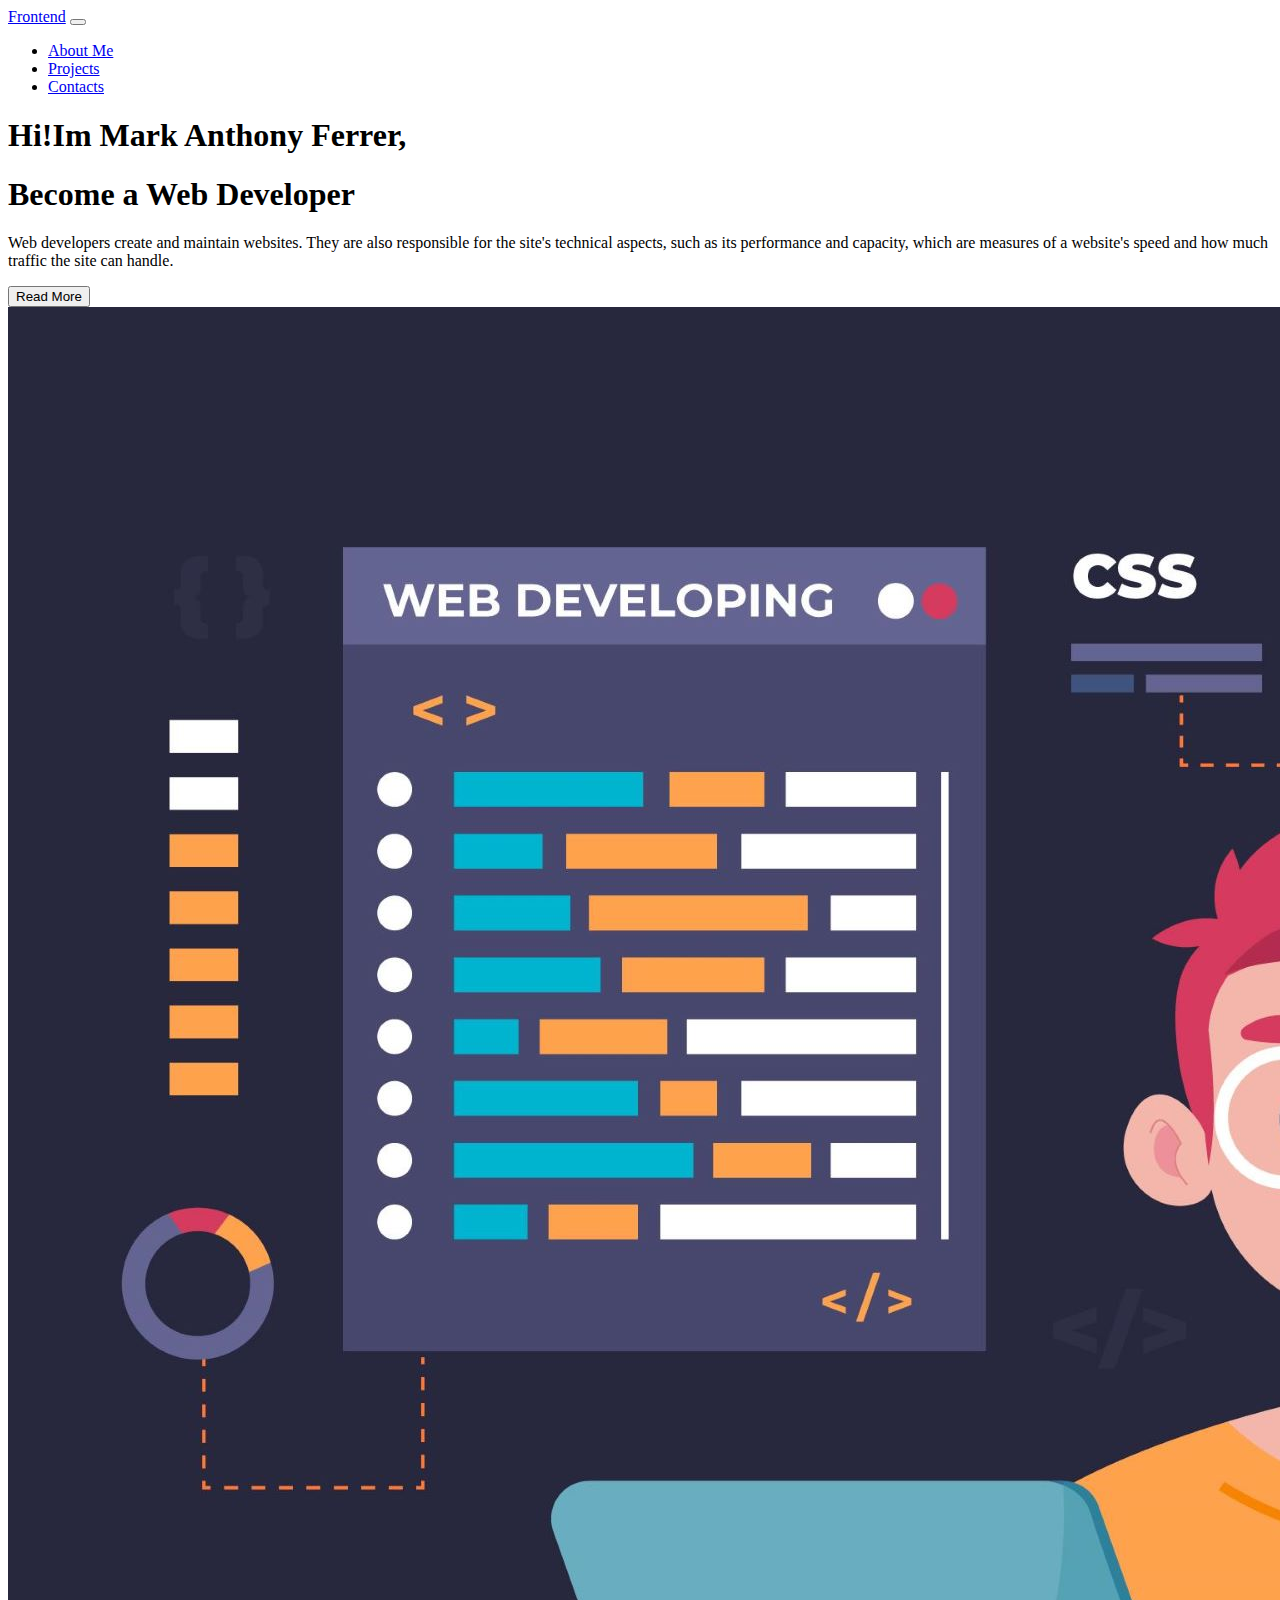
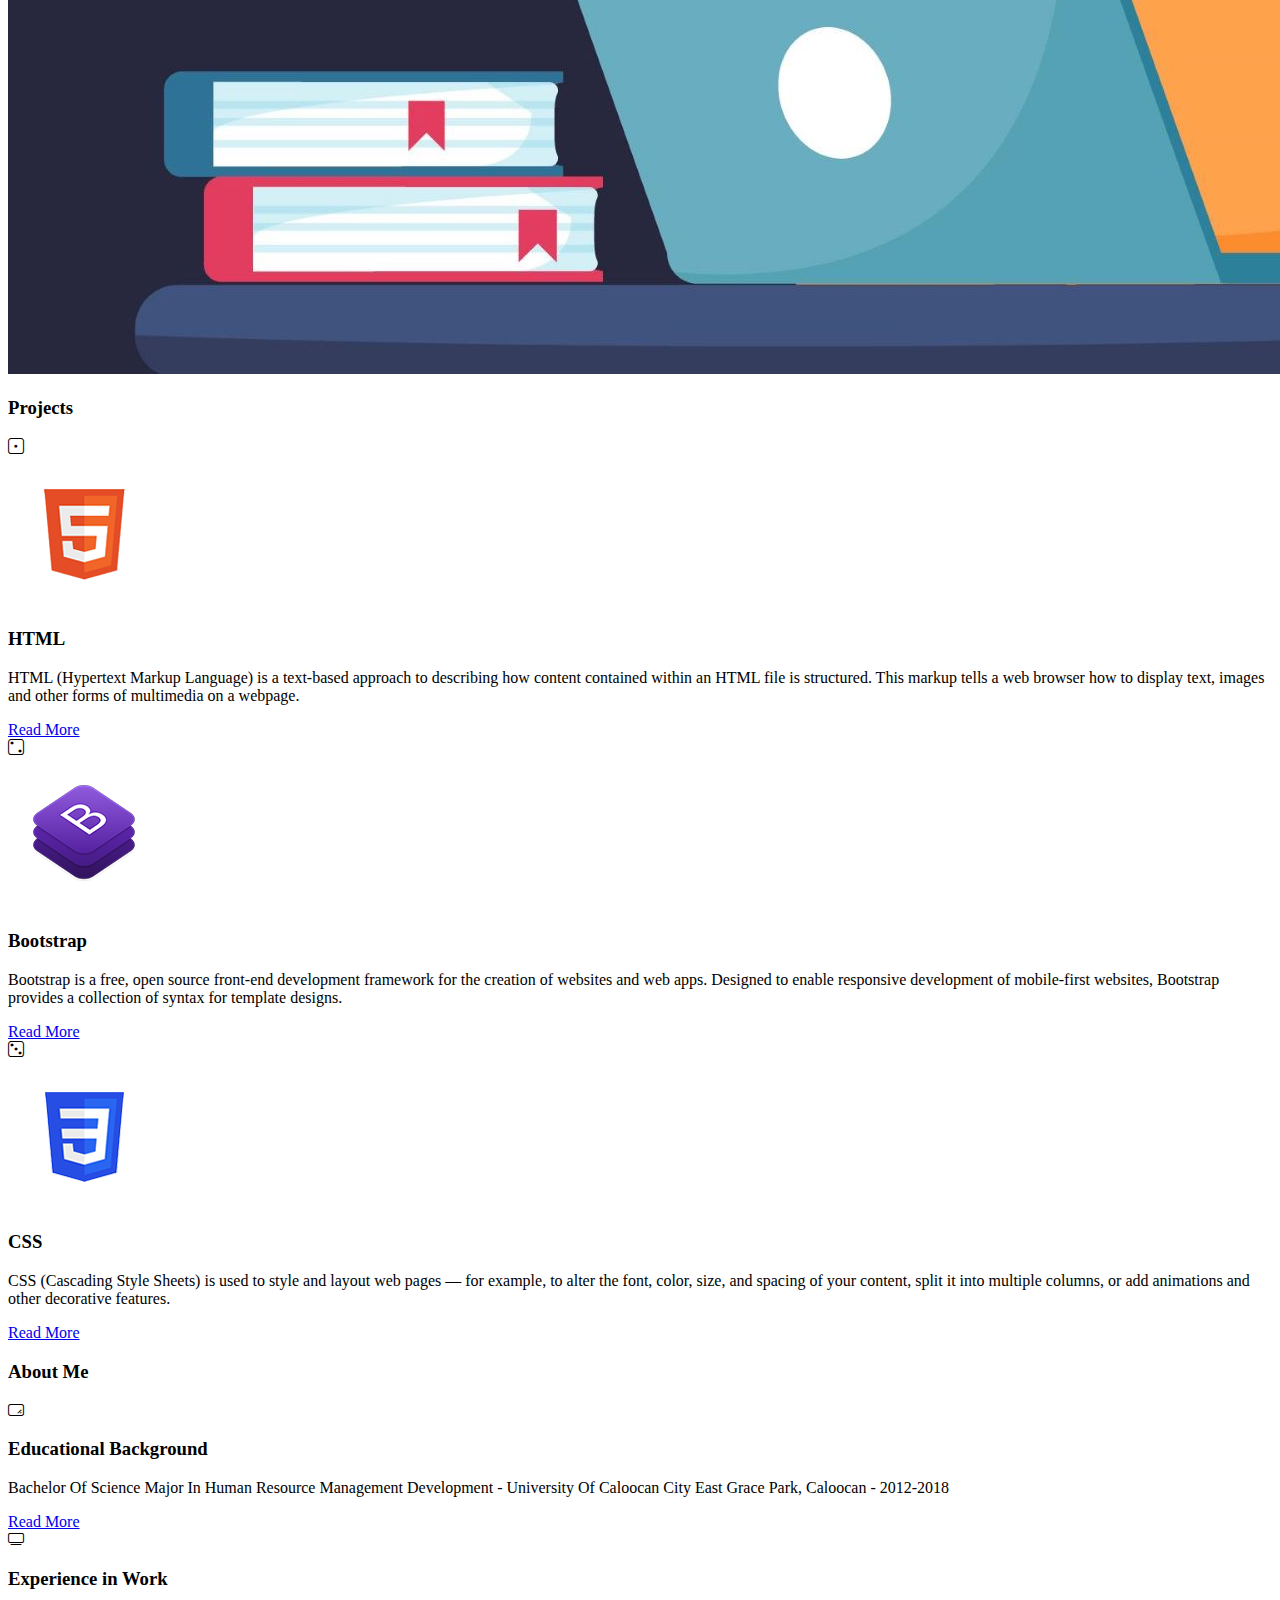
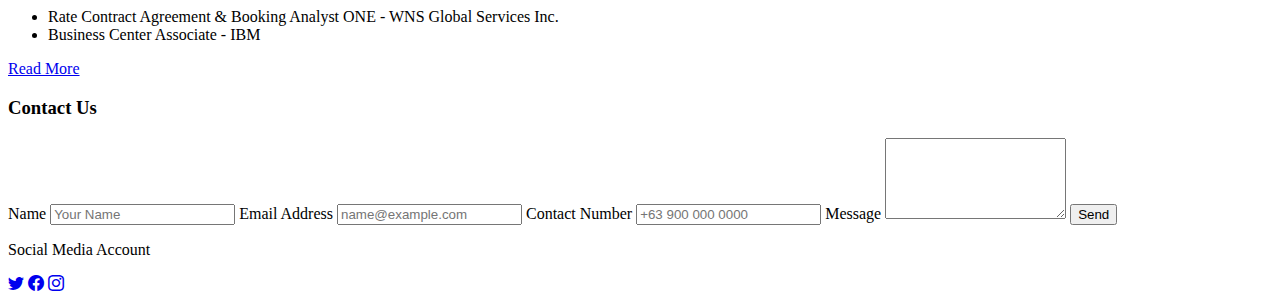
==== index.html @ 1f48d1dd "Add capstone1 folder" ====
<!DOCTYPE html>
<html>
<head>
	<meta charset="utf-8">
	<meta name="viewport" content="width=device-width, initial-scale=1">

	<link rel="stylesheet" href="https://cdn.jsdelivr.net/npm/bootstrap@4.6.2/dist/css/bootstrap.min.css" integrity="sha384-xOolHFLEh07PJGoPkLv1IbcEPTNtaed2xpHsD9ESMhqIYd0nLMwNLD69Npy4HI+N" crossorigin="anonymous">

	<link rel="stylesheet" href="https://cdn.jsdelivr.net/npm/bootstrap-icons@1.3.0/font/bootstrap-icons.css">


	<link rel="stylesheet" type="text/css" href="./portfolio.css">



	<title>Frontend</title>

</head>
<body>

	<!--Start of NAVBAR -->

	 <nav class="navbar navbar-expand-lg bg-dark navbar-dark py-1">
		<div class="container-fluid">

			<a href="#" class="navbar-brand">Frontend</a>
			
			<button class="navbar-toggler" 
			type="button" 
			data-toggle="collapse" 
			data-target="#navmenu" aria-controls="navmenu" aria-expanded="false" aria-label="Toggle navigation">
				
				<span class="navbar-toggler-icon"></span>
			</button>	

			<div class="collapse navbar-collapse" id="navmenu">
				<ul class="navbar-nav ml-auto">
					<li class="nav-item active">
						<a href="#aboutme" class="nav-link">About Me</a>
					</li>
					<li class="nav-item">
						<a href="#projects" class="nav-link">Projects</a>
					</li>
					<li class="nav-item">
						<a href="#contacts" class="nav-link">Contacts</a>
					</li>
				</ul>
			</div>
		</div>

	</nav>
	<!-- End of NAVBAR -->


	<!-- Start of First Background -->

	<div class="bg-dark text-light pt-3 text-center border border-light">
		<div class="container">
			<div class="d-md-flex align-item-center">
				<div>
					<h1><span class="text-warning">Hi!</span>Im Mark Anthony Ferrer,</h1>
					<h1 class="mr-5">Become a <span class="text-warning">Web Developer</span></h1>	
					<p class="justify-content-center">Web developers create and maintain websites. They are also responsible for the site's technical aspects, such as its performance and capacity, which are measures of a website's speed and how much traffic the site can handle.</p>
					<button class="btn btn-primary btn-lg mb-5">Read More</button>	
				</div>
				<img src="./img/img.jpg" class="img-fluid w-50 d-none d-md-block">
			</div>
		</div>
	</div>
		<!-- End of First Background -->

		<!-- Start BLUE BAR -->
	<section class="bg-info text-light p-2">
			<div class="container">
			 <div class="d-md-flex justify-content-center">
			 <h3 class="mb-3 mb-md-0 text-light" id="projects">Projects</h3>
			 	
			 </div>
			</div>
	</section>
		<!-- End BLUE BAR -->


		




		<!-- 1st -->
		<!-- Start of the card -->

		<div class="p-5 bg-dark border border-light">
			<div class="container">
				<div class="row text-center">
					<div class="col-md">
						<div class="card bg-dark text-light rounded border border-light">
							<div class="card-body text-center">
								<div class="h1 mb-3">
								<div><i class="bi bi-dice-1"></i></div>	
								<img src="./img/logo-html5.png" class=""img-fluid>
								</div>
								<h3 class="card-tittle mb-3">HTML</h3>
								<p>HTML (Hypertext Markup Language) is a text-based approach to describing how content contained within an HTML file is structured. This markup tells a web browser how to display text, images and other forms of multimedia on a webpage.
								</p>
								<a href="#" class="btn btn-primary">Read More</a>
							</div>
						</div>
					</div>
					<div class="col-md">
						<div class="card bg-dark text-light rounded border border-light">
							<div class="card-body text-center">
								<div class="h1 mb-3">
								<div><i class="bi bi-dice-2"></i></div>	
								<img src="./img/logo-bootstrap.png" class=""img-fluid>
								</div>
								<h3 class="card-tittle mb-3">Bootstrap</h3>
								<p>Bootstrap is a free, open source front-end development framework for the creation of websites and web apps. Designed to enable responsive development of mobile-first websites, Bootstrap provides a collection of syntax for template designs.
								</p>
								<a href="#" class="btn btn-primary">Read More</a>
							</div>
						</div>
					</div>
					<div class="col-md">
						<div class="card bg-dark text-light border border-light">
							<div class="card-body text-center">
								<div class="h1 mb-3">	
								<i class="bi bi-dice-3"></i></i>
								</div>
								<img src="./img/logo-css3.png" class=""img-fluid>
								<h3 class="card-tittle mb-3">CSS</h3>
								<p>CSS (Cascading Style Sheets) is used to style and layout web pages — for example, to alter the font, color, size, and spacing of your content, split it into multiple columns, or add animations and other decorative features.
								</p>
								<a href="#" class="btn btn-primary">Read More</a>
							</div>
						</div>
					</div>
				</div>
			</div>
		</div>

		<!-- End of the Card -->



		<!-- Start BLUE BAR -->
	<section class="bg-info text-light">
			<div class="container">
			 <div class="d-md-flex justify-content-center">
			 	<h3 class="p-2" id="aboutme">About Me</h3></a>
			 	
			 </div>
			</div>
	</section>
		<!-- End BLUE BAR -->



				<!-- 2nd -->
		<!-- Start of the card -->

		<div class="p-5 bg-dark border border-light">
			<div class="container">
				<div class="row text-center">
					<div class="col-md">
						<div class="card bg-dark text-light rounded border border-light">
							<div class="card-body text-center">
								<div class="h1 mb-3">
								<div><i class="bi bi-textarea-resize"></i></div>
								</div>
								<h3 class="card-tittle mb-3">Educational Background</h3>
								<p>Bachelor Of Science Major
									In Human Resource
									Management Development -
									University Of Caloocan City
									East Grace Park, Caloocan -
									2012-2018
								</p>
								<a href="#" class="btn btn-primary">Read More</a>
							</div>
						</div>
					</div>
					<div class="col-md">
						<div class="card bg-dark text-light rounded border border-light">
							<div class="card-body text-center">
								<div class="h1 mb-3">
								<div><i class="bi bi-tv"></i></div>
								</div>
								<h3 class="card-tittle mb-3">Experience in Work</h3>
								<ul class="">
								  <li>Rate Contract Agreement & Booking Analyst
								ONE - WNS Global Services Inc.</li>

								  <li>Business Center Associate -
												IBM</li>
								</ul>
								<a href="#" class="btn btn-primary">Read More</a>
							</div>
						</div>
					</div>
				</div>
			</div>
		</div>

		<!-- End of the Card -->	


			<!-- Start BLUE BAR -->
	<section class="bg-info text-light">
			<div class="container">
			 <div class="d-md-flex justify-content-center">
			 	<h3 class="pt-2" id="contacts">Contact Us</h3>
			 </div>
			</div>
	</section>
		<!-- End BLUE BAR -->

		<!-- Contact Me Start -->
					<div class="bg-dark">
                        <div class="container-fluid col-lg-4 col-md-8 col-sm-12 p-5 text-light text-center rounded border border-light">
                            <form action="" class="d-flex flex-column" >
                                <label for="name">Name</label>
                                <input type="text" name="name" id="name" placeholder="Your Name" class="form-control mb-4" required autocomplete="">

                                <label for="email">Email Address</label>
                                <input type="email" name="email" id="email" placeholder="name@example.com" class="form-control mb-4" required autocomplete="">

                                <label for="contact-number">Contact Number</label>
                                <input type="text" name="contact-number" id="contact-number" placeholder="+63 900 000 0000" class="form-control mb-4" required autocomplete="">

                                <label for="message">Message</label>
                                <textarea class="form-control mb-4" name="message" id="message" rows="5"></textarea>

                                <button class="btn btn-primary font-weight-bold" type="submit" data-toggle="modal" data-target="#exampleModal" >Send</button>
                            </form>
                        </div>
                      </div> 
                        <!-- Contact Me End -->


		

	<!-- Start Footer -->
	<section class="row bg-dark text-light p-5 mark-5">
		<div class="col-md border border-light">
			<div class="text-center">
					<p class="mb-1">Social Media Account</p>

		 		<div class="text-center d-flex d-md-flex justify-content-center">
				 <a href="https://twitter.com/home?lang=en" target="_blank"><i class="bi bi-twitter text-center"></i></a>

				 <a href="https://www.facebook.com/Mekotobi" target="_blank"><i class="bi bi-facebook ml-5 p-2"></i></a>

				 <a href="https://www.instagram.com/markanthony.10/" target="_blank"><i class="bi bi-instagram ml-5"></i></a>

				</div>
			</div>
		</div>
	</section>	


			




	<script src="https://cdn.jsdelivr.net/npm/jquery@3.5.1/dist/jquery.slim.min.js" integrity="sha384-DfXdz2htPH0lsSSs5nCTpuj/zy4C+OGpamoFVy38MVBnE+IbbVYUew+OrCXaRkfj" crossorigin="anonymous"></script>
	<script src="https://cdn.jsdelivr.net/npm/bootstrap@4.6.2/dist/js/bootstrap.bundle.min.js" integrity="sha384-Fy6S3B9q64WdZWQUiU+q4/2Lc9npb8tCaSX9FK7E8HnRr0Jz8D6OP9dO5Vg3Q9ct" crossorigin="anonymous"></script>

</body>
</html>
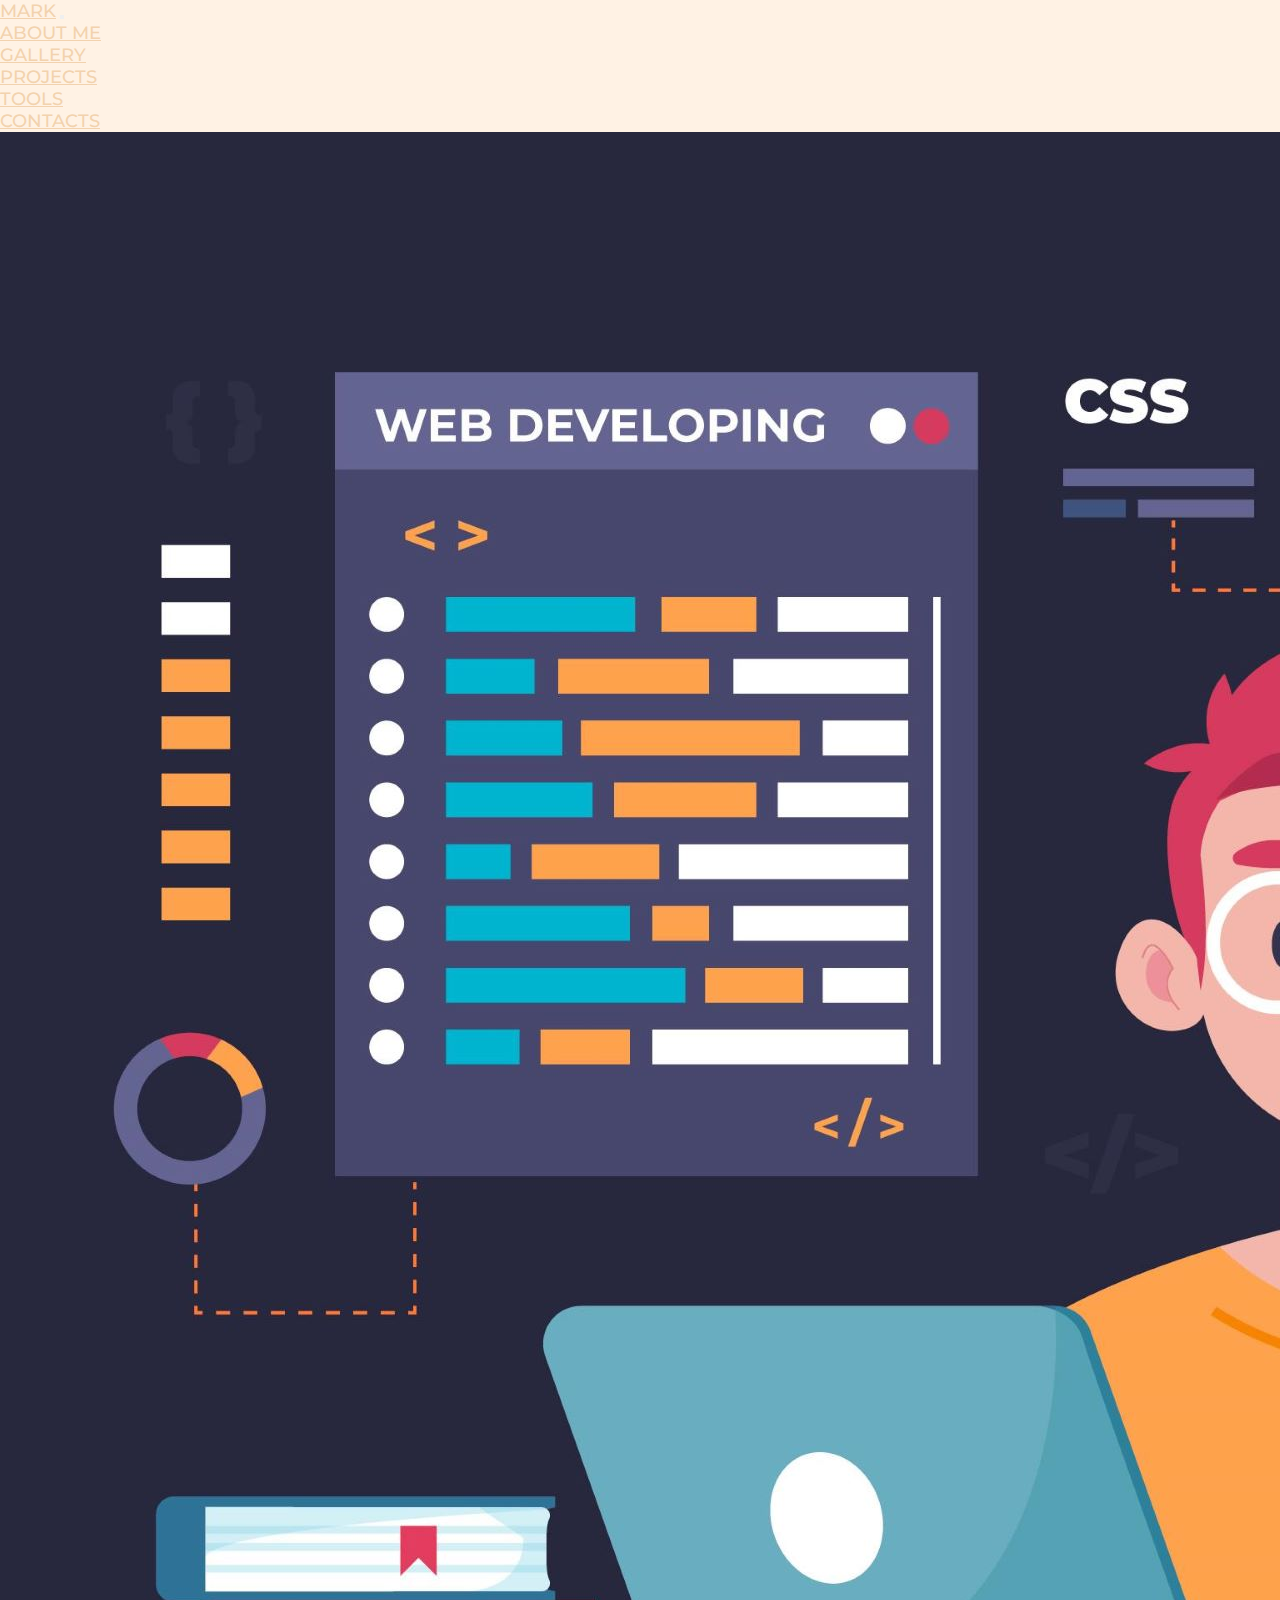
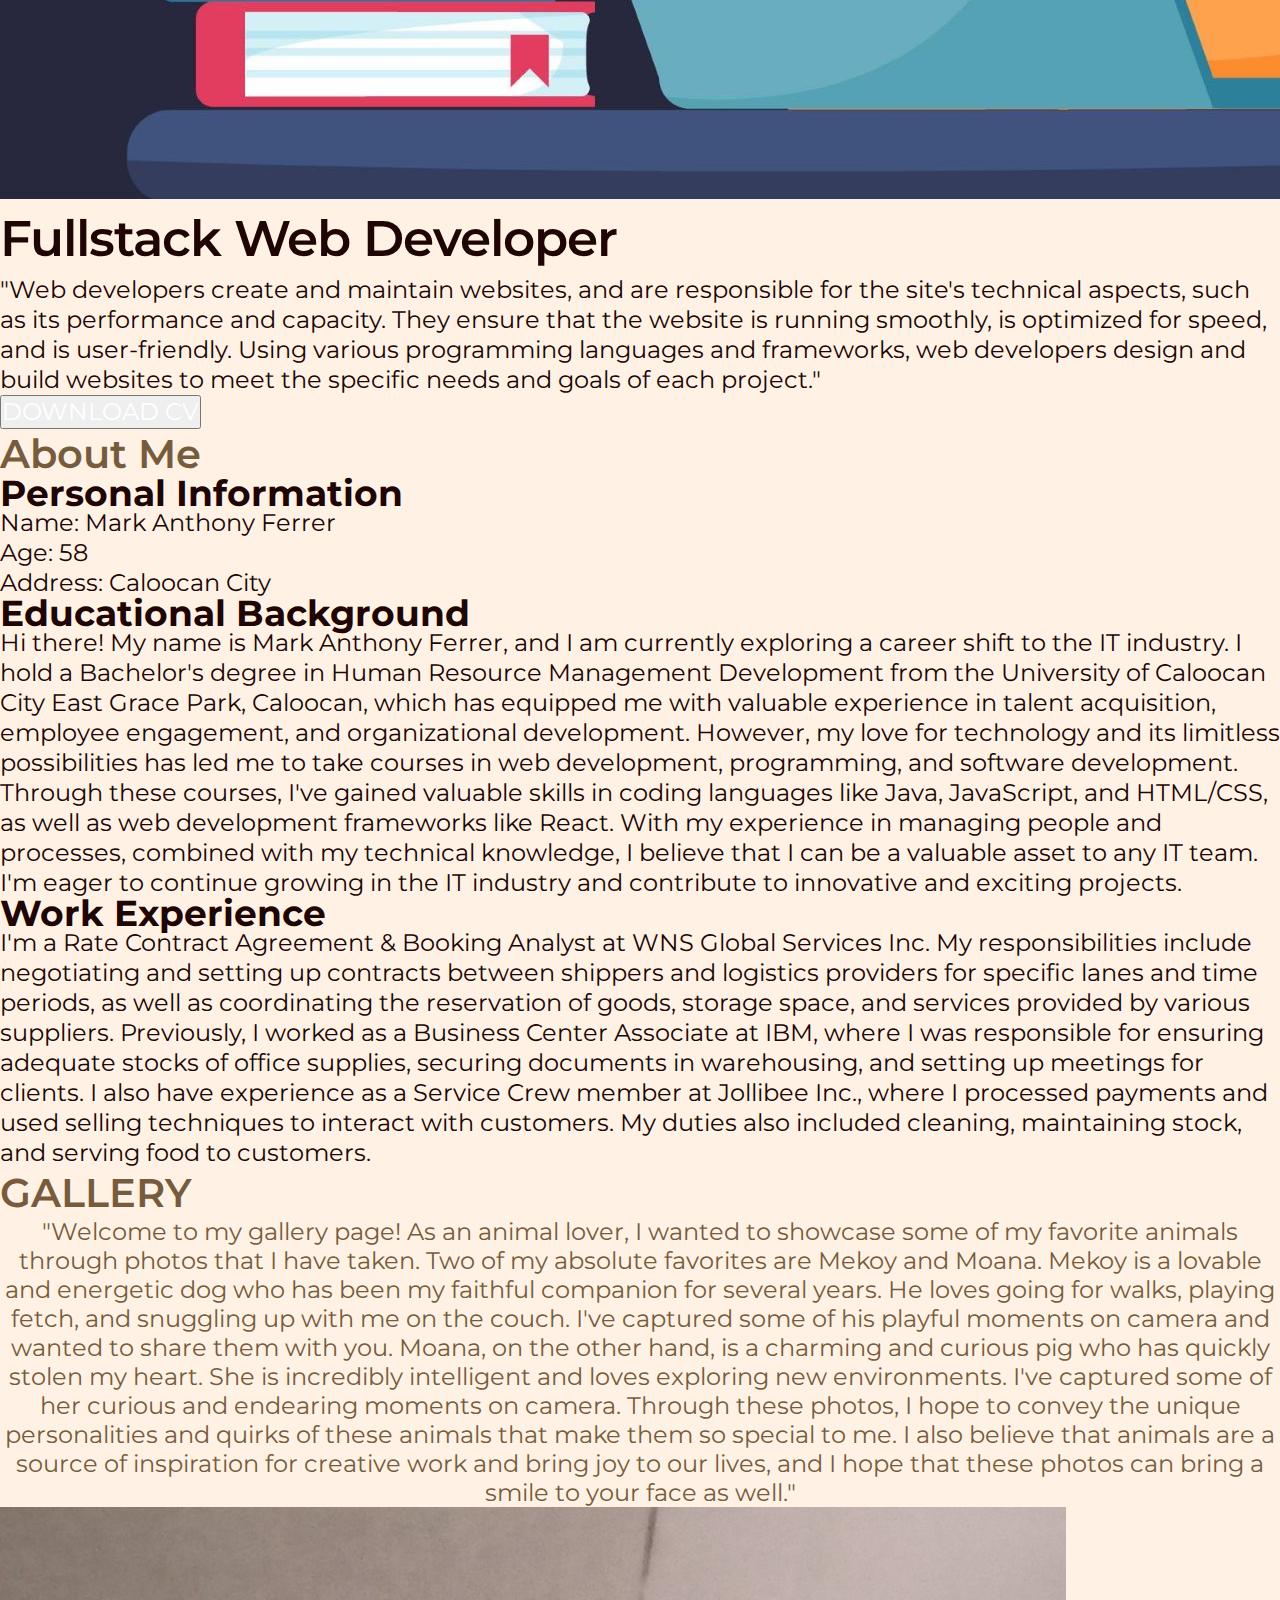
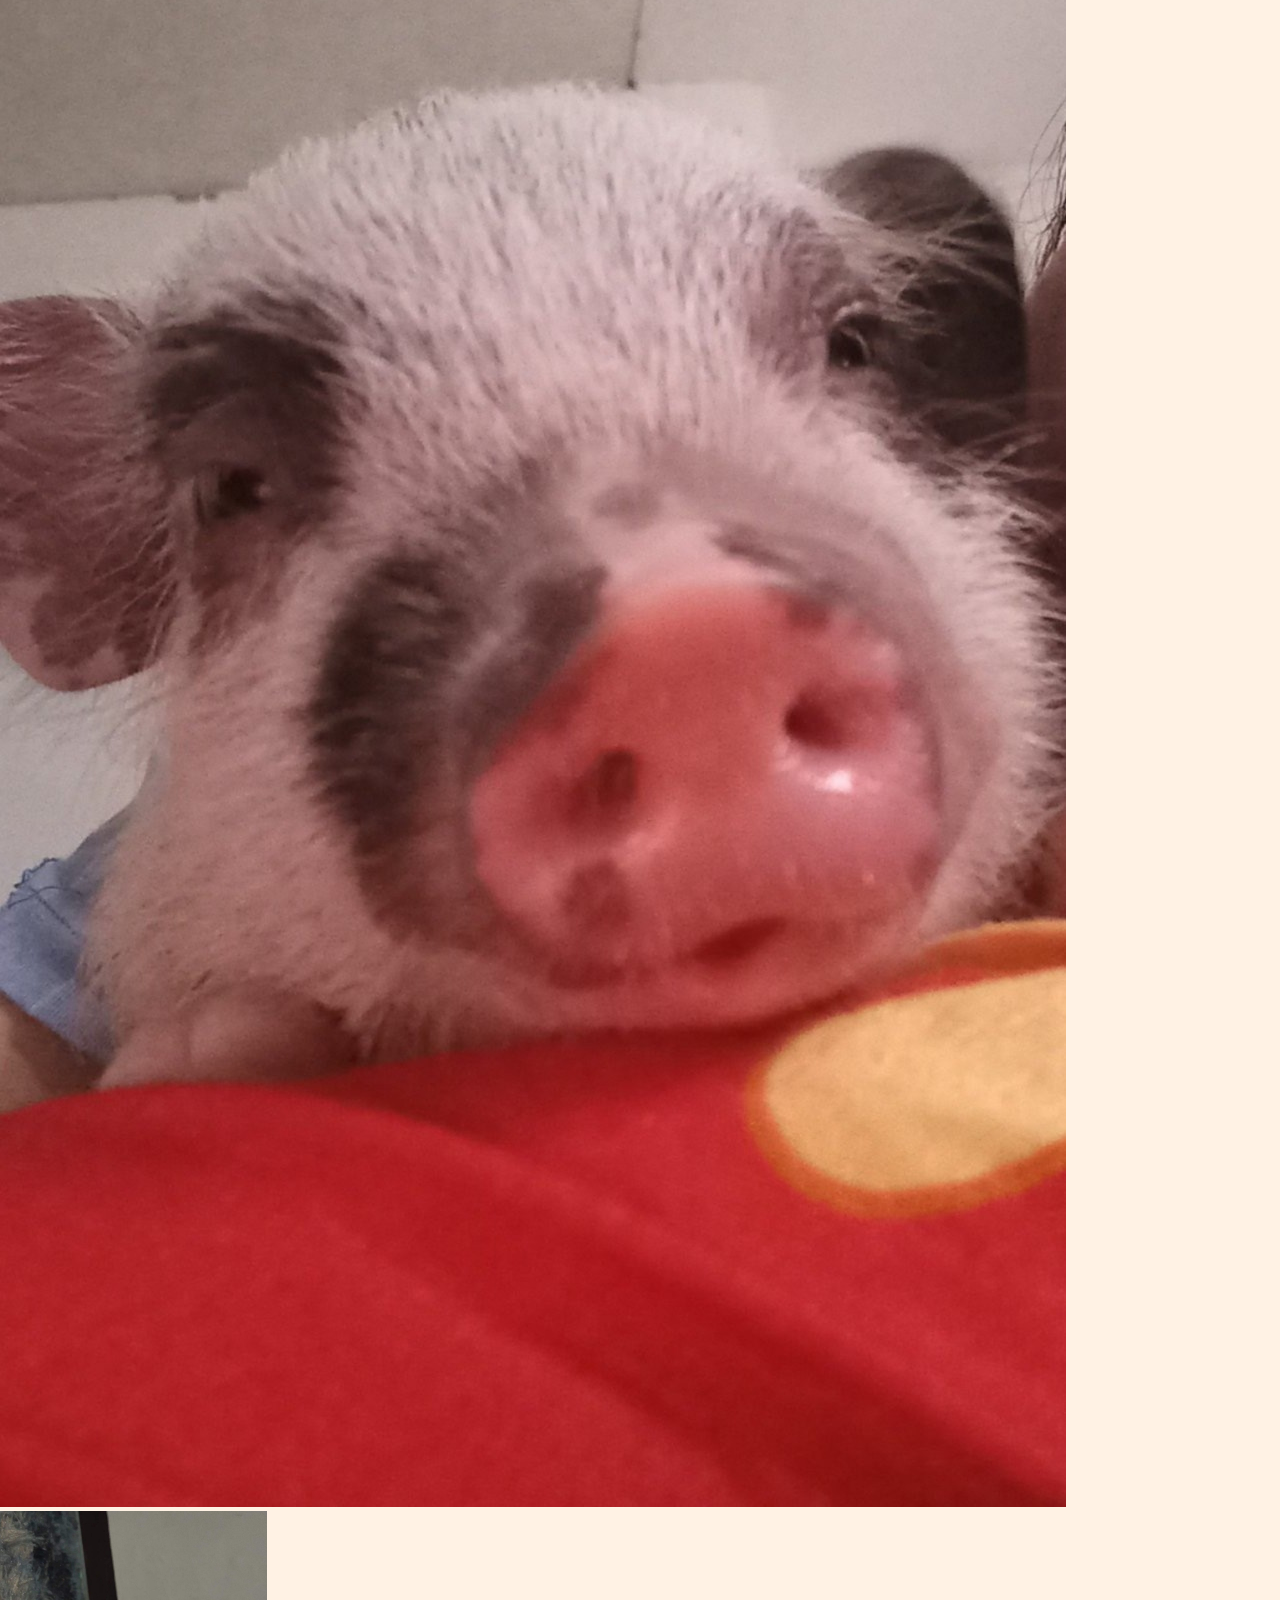
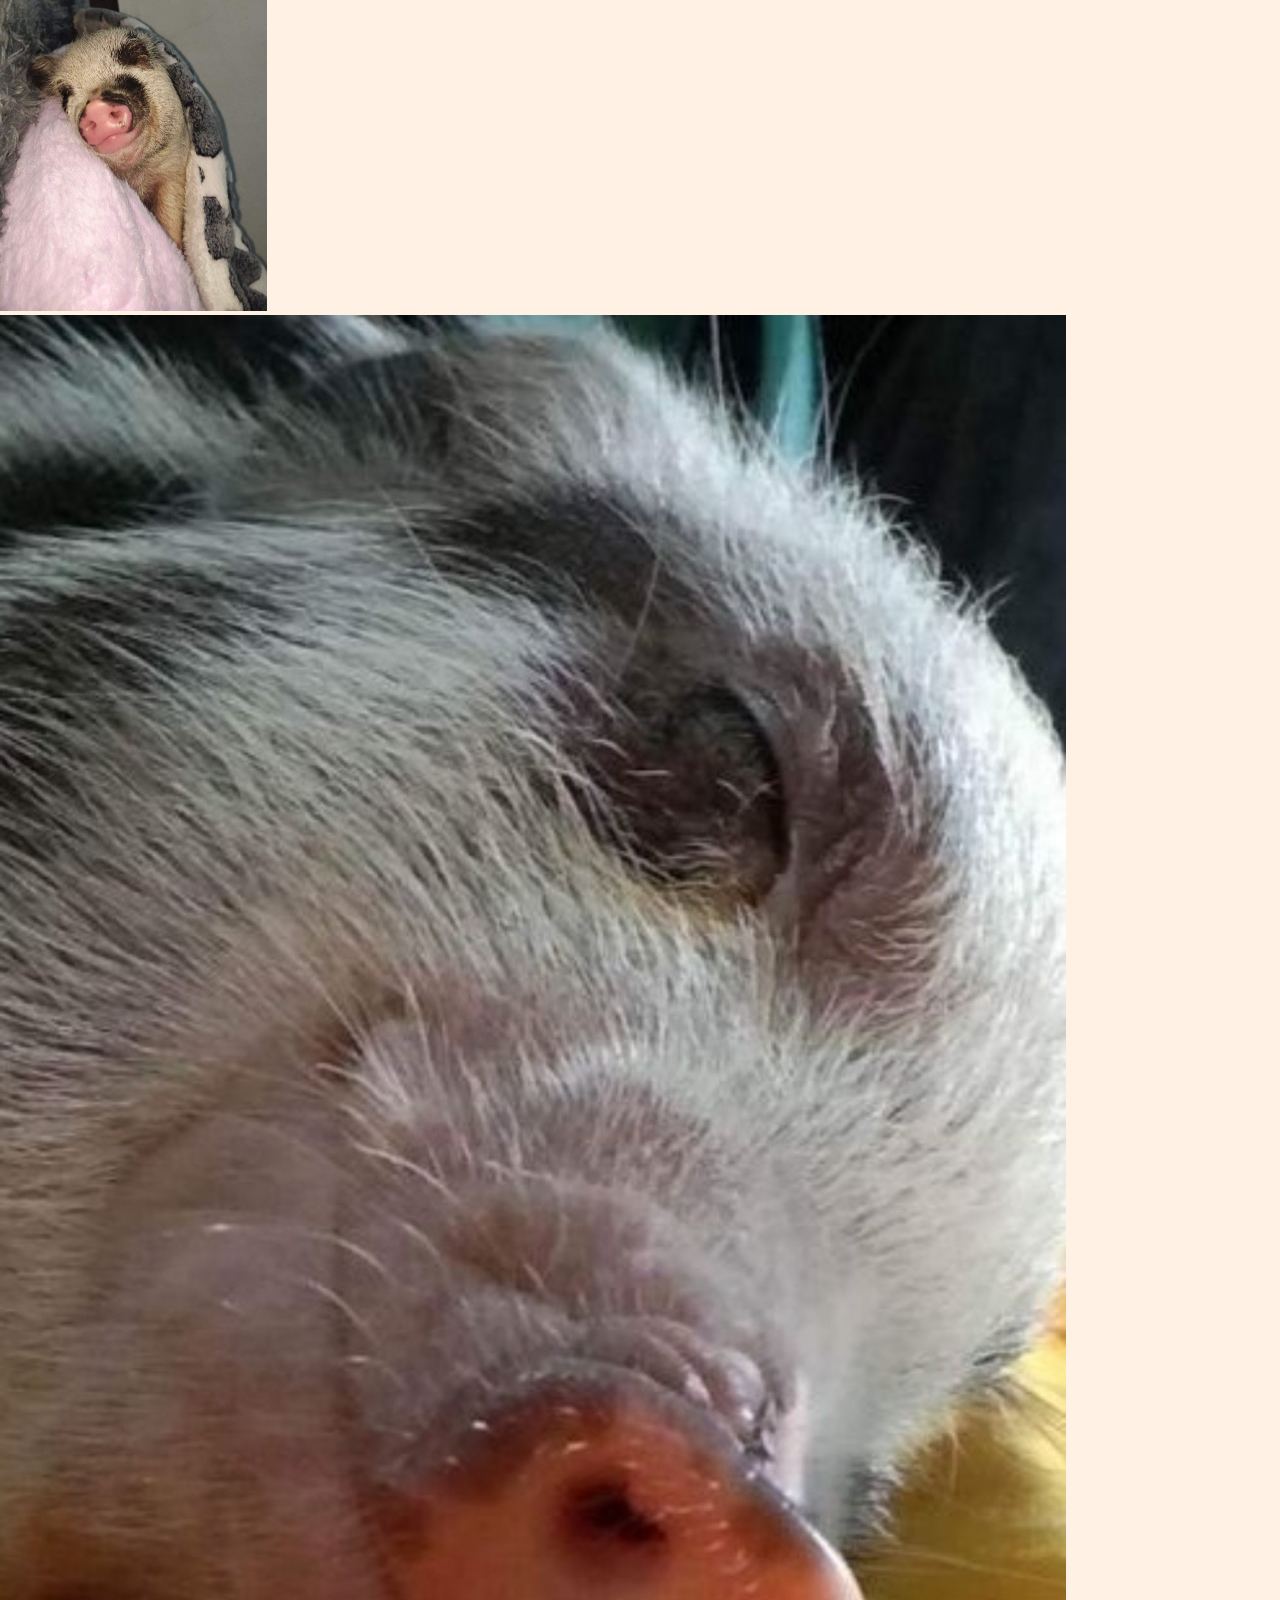
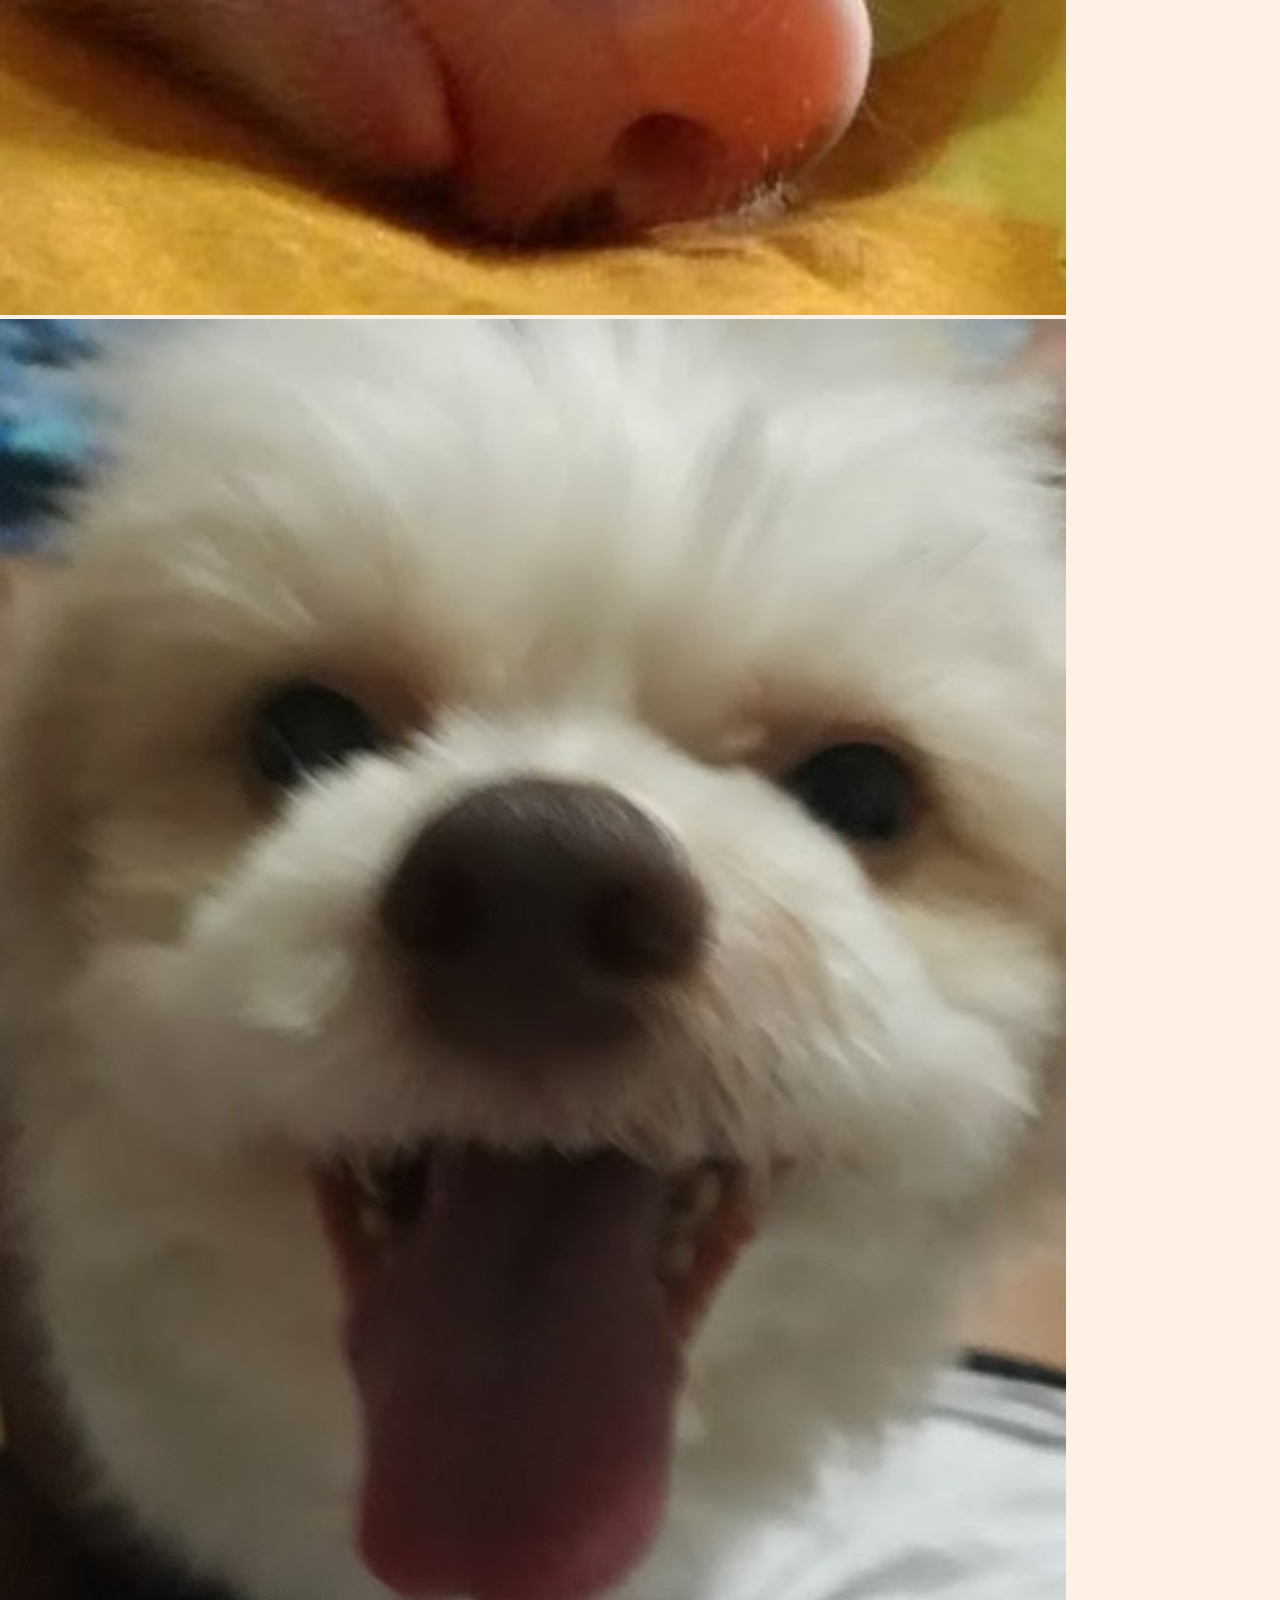
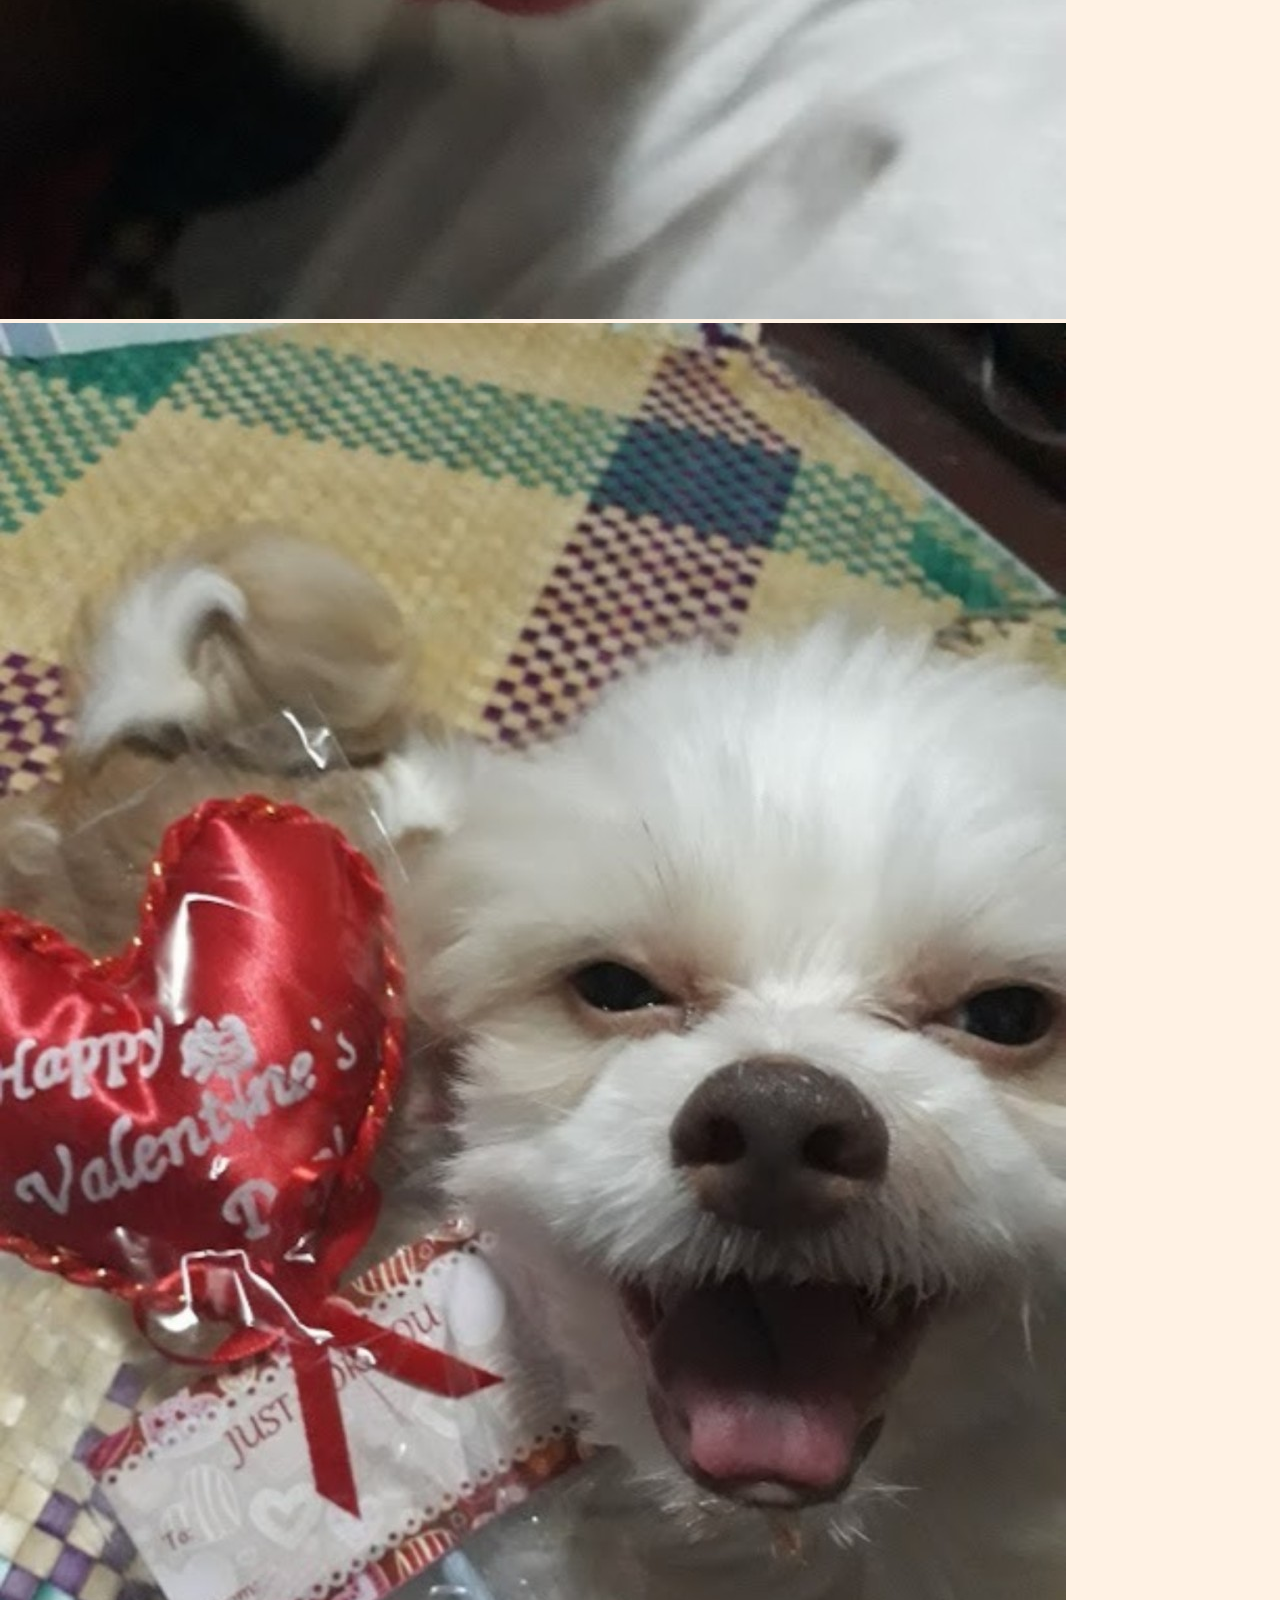
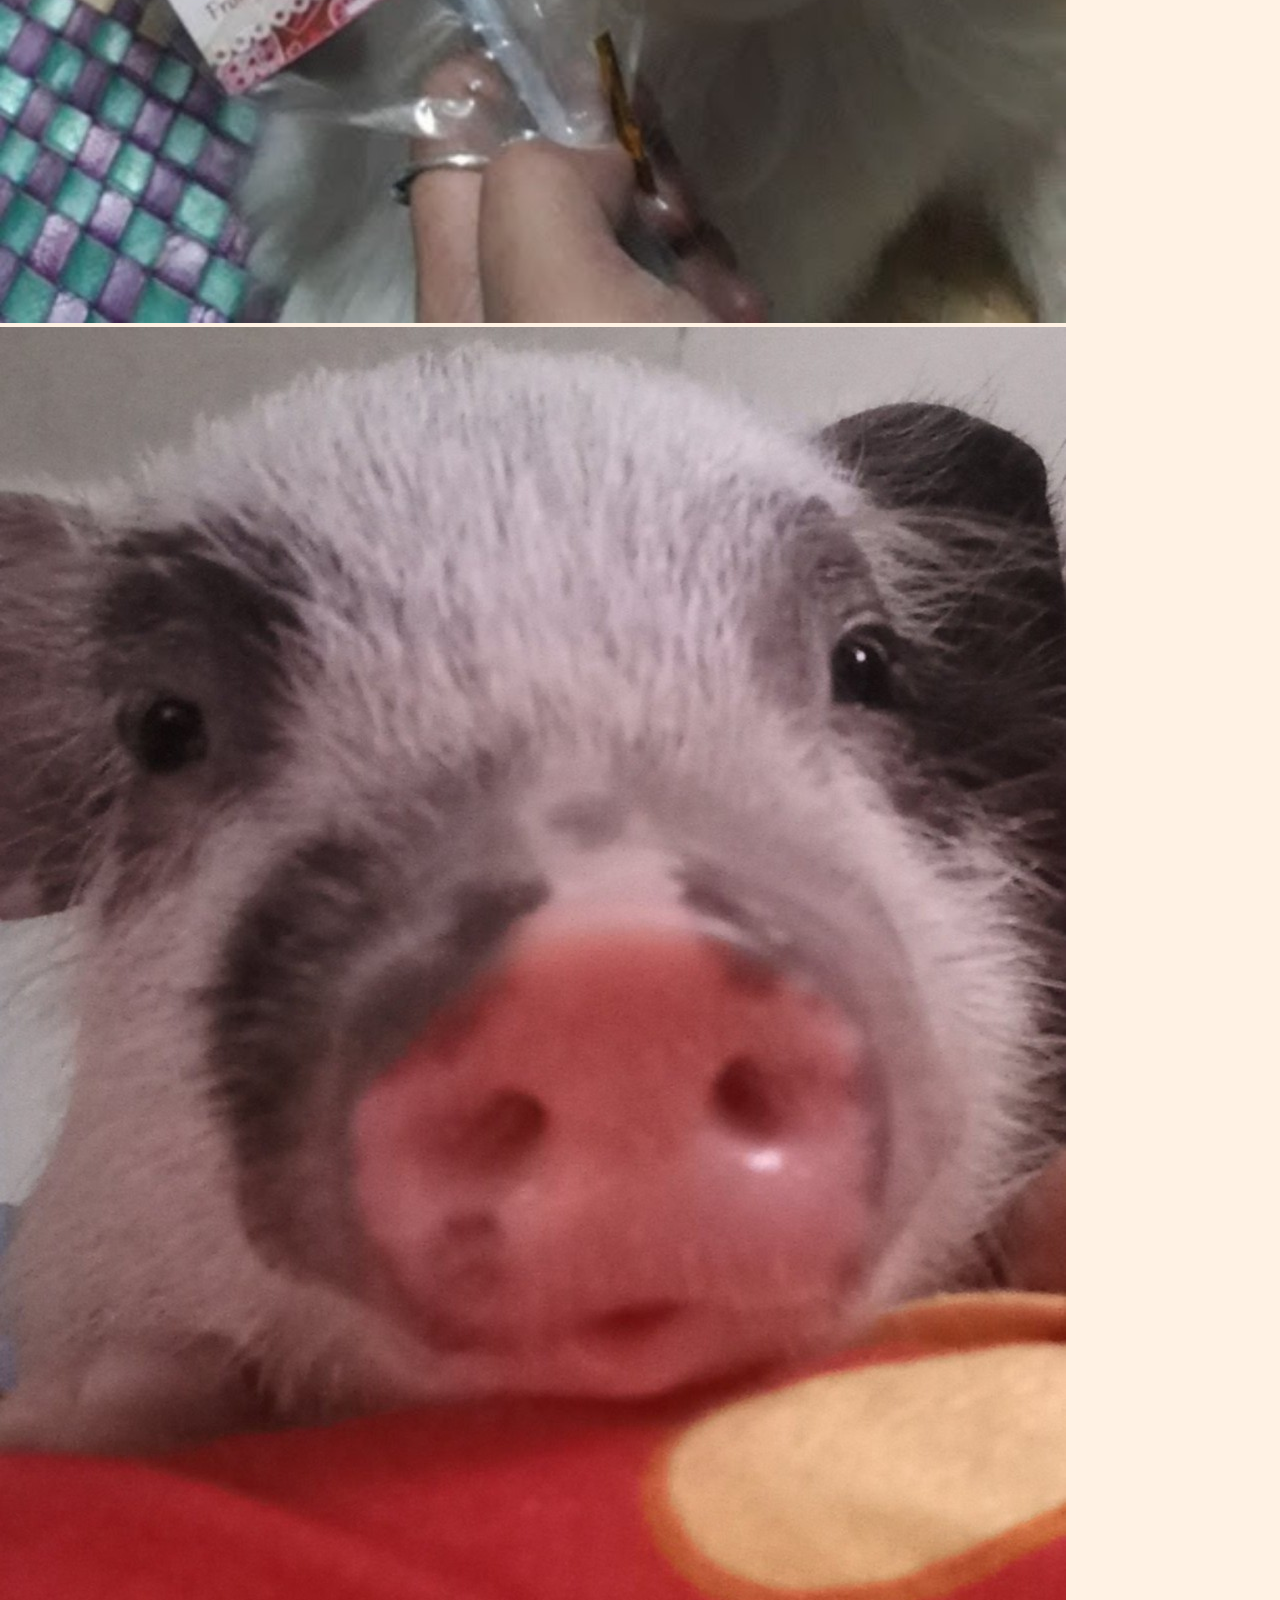
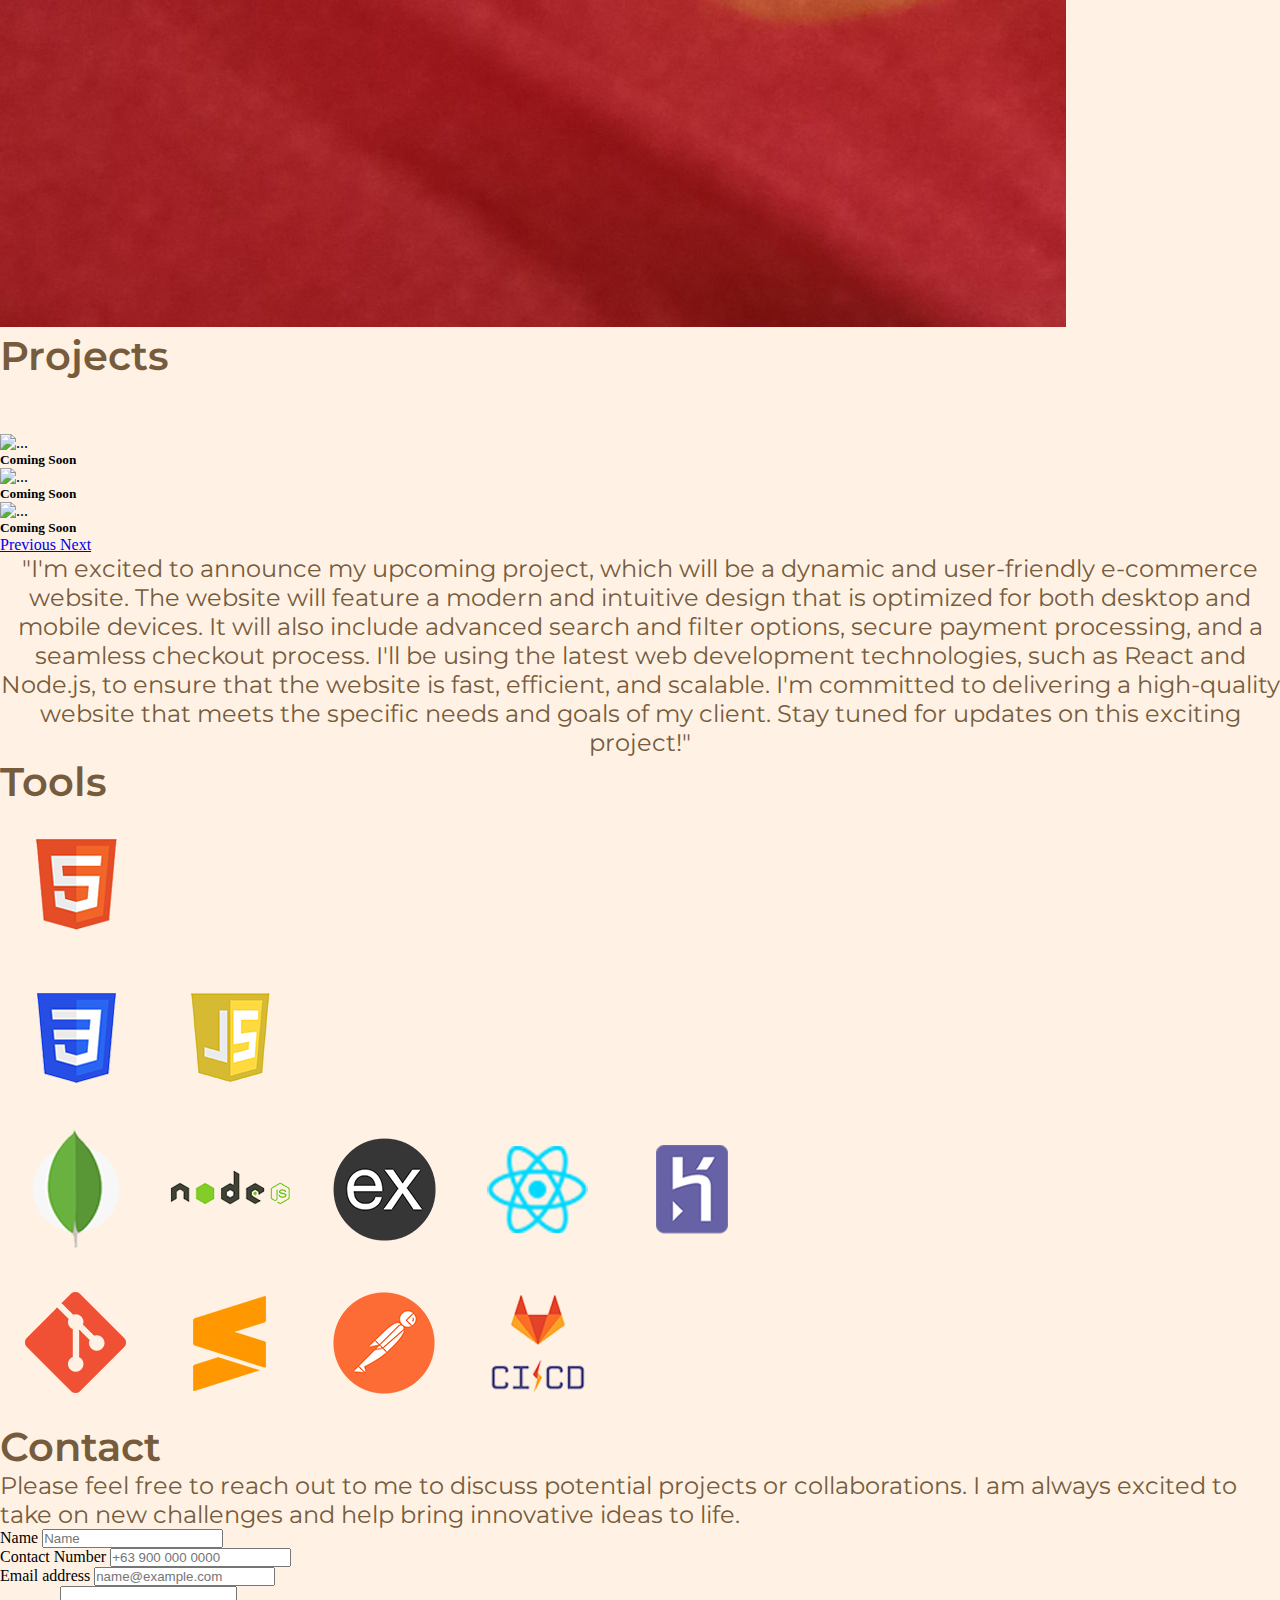
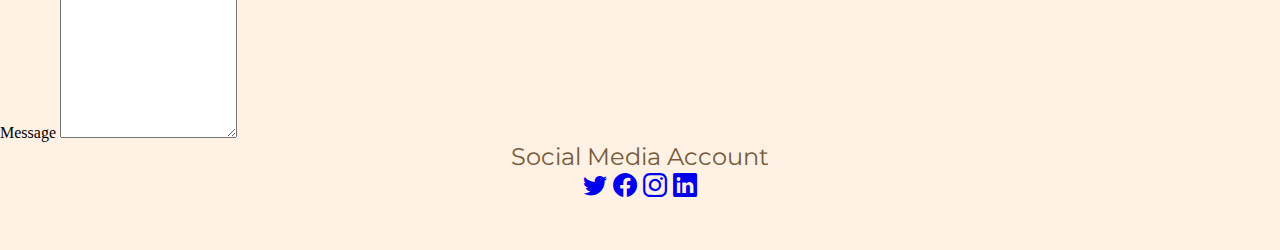
==== commit 4c158c48: "Update Capstone 1" ====
--- a/index.html
+++ b/index.html
@@ -1,270 +1,568 @@
 <!DOCTYPE html>
 <html>
-<head>
-	<meta charset="utf-8">
-	<meta name="viewport" content="width=device-width, initial-scale=1">
-
-	<link rel="stylesheet" href="https://cdn.jsdelivr.net/npm/bootstrap@4.6.2/dist/css/bootstrap.min.css" integrity="sha384-xOolHFLEh07PJGoPkLv1IbcEPTNtaed2xpHsD9ESMhqIYd0nLMwNLD69Npy4HI+N" crossorigin="anonymous">
-
-	<link rel="stylesheet" href="https://cdn.jsdelivr.net/npm/bootstrap-icons@1.3.0/font/bootstrap-icons.css">
-
-
-	<link rel="stylesheet" type="text/css" href="./portfolio.css">
-
-
-
-	<title>Frontend</title>
-
-</head>
-<body>
-
-	<!--Start of NAVBAR -->
-
-	 <nav class="navbar navbar-expand-lg bg-dark navbar-dark py-1">
-		<div class="container-fluid">
-
-			<a href="#" class="navbar-brand">Frontend</a>
-			
-			<button class="navbar-toggler" 
-			type="button" 
-			data-toggle="collapse" 
-			data-target="#navmenu" aria-controls="navmenu" aria-expanded="false" aria-label="Toggle navigation">
-				
-				<span class="navbar-toggler-icon"></span>
-			</button>	
-
-			<div class="collapse navbar-collapse" id="navmenu">
-				<ul class="navbar-nav ml-auto">
-					<li class="nav-item active">
-						<a href="#aboutme" class="nav-link">About Me</a>
-					</li>
-					<li class="nav-item">
-						<a href="#projects" class="nav-link">Projects</a>
-					</li>
-					<li class="nav-item">
-						<a href="#contacts" class="nav-link">Contacts</a>
-					</li>
-				</ul>
-			</div>
-		</div>
-
-	</nav>
-	<!-- End of NAVBAR -->
-
-
-	<!-- Start of First Background -->
-
-	<div class="bg-dark text-light pt-3 text-center border border-light">
-		<div class="container">
-			<div class="d-md-flex align-item-center">
-				<div>
-					<h1><span class="text-warning">Hi!</span>Im Mark Anthony Ferrer,</h1>
-					<h1 class="mr-5">Become a <span class="text-warning">Web Developer</span></h1>	
-					<p class="justify-content-center">Web developers create and maintain websites. They are also responsible for the site's technical aspects, such as its performance and capacity, which are measures of a website's speed and how much traffic the site can handle.</p>
-					<button class="btn btn-primary btn-lg mb-5">Read More</button>	
-				</div>
-				<img src="./img/img.jpg" class="img-fluid w-50 d-none d-md-block">
-			</div>
-		</div>
-	</div>
-		<!-- End of First Background -->
-
-		<!-- Start BLUE BAR -->
-	<section class="bg-info text-light p-2">
-			<div class="container">
-			 <div class="d-md-flex justify-content-center">
-			 <h3 class="mb-3 mb-md-0 text-light" id="projects">Projects</h3>
-			 	
-			 </div>
-			</div>
-	</section>
-		<!-- End BLUE BAR -->
-
-
-		
-
-
-
-
-		<!-- 1st -->
-		<!-- Start of the card -->
-
-		<div class="p-5 bg-dark border border-light">
-			<div class="container">
-				<div class="row text-center">
-					<div class="col-md">
-						<div class="card bg-dark text-light rounded border border-light">
-							<div class="card-body text-center">
-								<div class="h1 mb-3">
-								<div><i class="bi bi-dice-1"></i></div>	
-								<img src="./img/logo-html5.png" class=""img-fluid>
-								</div>
-								<h3 class="card-tittle mb-3">HTML</h3>
-								<p>HTML (Hypertext Markup Language) is a text-based approach to describing how content contained within an HTML file is structured. This markup tells a web browser how to display text, images and other forms of multimedia on a webpage.
-								</p>
-								<a href="#" class="btn btn-primary">Read More</a>
-							</div>
-						</div>
-					</div>
-					<div class="col-md">
-						<div class="card bg-dark text-light rounded border border-light">
-							<div class="card-body text-center">
-								<div class="h1 mb-3">
-								<div><i class="bi bi-dice-2"></i></div>	
-								<img src="./img/logo-bootstrap.png" class=""img-fluid>
-								</div>
-								<h3 class="card-tittle mb-3">Bootstrap</h3>
-								<p>Bootstrap is a free, open source front-end development framework for the creation of websites and web apps. Designed to enable responsive development of mobile-first websites, Bootstrap provides a collection of syntax for template designs.
-								</p>
-								<a href="#" class="btn btn-primary">Read More</a>
-							</div>
-						</div>
-					</div>
-					<div class="col-md">
-						<div class="card bg-dark text-light border border-light">
-							<div class="card-body text-center">
-								<div class="h1 mb-3">	
-								<i class="bi bi-dice-3"></i></i>
-								</div>
-								<img src="./img/logo-css3.png" class=""img-fluid>
-								<h3 class="card-tittle mb-3">CSS</h3>
-								<p>CSS (Cascading Style Sheets) is used to style and layout web pages — for example, to alter the font, color, size, and spacing of your content, split it into multiple columns, or add animations and other decorative features.
-								</p>
-								<a href="#" class="btn btn-primary">Read More</a>
-							</div>
-						</div>
-					</div>
-				</div>
-			</div>
-		</div>
-
-		<!-- End of the Card -->
-
-
-
-		<!-- Start BLUE BAR -->
-	<section class="bg-info text-light">
-			<div class="container">
-			 <div class="d-md-flex justify-content-center">
-			 	<h3 class="p-2" id="aboutme">About Me</h3></a>
-			 	
-			 </div>
-			</div>
-	</section>
-		<!-- End BLUE BAR -->
-
-
-
-				<!-- 2nd -->
-		<!-- Start of the card -->
-
-		<div class="p-5 bg-dark border border-light">
-			<div class="container">
-				<div class="row text-center">
-					<div class="col-md">
-						<div class="card bg-dark text-light rounded border border-light">
-							<div class="card-body text-center">
-								<div class="h1 mb-3">
-								<div><i class="bi bi-textarea-resize"></i></div>
-								</div>
-								<h3 class="card-tittle mb-3">Educational Background</h3>
-								<p>Bachelor Of Science Major
-									In Human Resource
-									Management Development -
-									University Of Caloocan City
-									East Grace Park, Caloocan -
-									2012-2018
-								</p>
-								<a href="#" class="btn btn-primary">Read More</a>
-							</div>
-						</div>
-					</div>
-					<div class="col-md">
-						<div class="card bg-dark text-light rounded border border-light">
-							<div class="card-body text-center">
-								<div class="h1 mb-3">
-								<div><i class="bi bi-tv"></i></div>
-								</div>
-								<h3 class="card-tittle mb-3">Experience in Work</h3>
-								<ul class="">
-								  <li>Rate Contract Agreement & Booking Analyst
-								ONE - WNS Global Services Inc.</li>
-
-								  <li>Business Center Associate -
-												IBM</li>
-								</ul>
-								<a href="#" class="btn btn-primary">Read More</a>
-							</div>
-						</div>
-					</div>
-				</div>
-			</div>
-		</div>
-
-		<!-- End of the Card -->	
-
-
-			<!-- Start BLUE BAR -->
-	<section class="bg-info text-light">
-			<div class="container">
-			 <div class="d-md-flex justify-content-center">
-			 	<h3 class="pt-2" id="contacts">Contact Us</h3>
-			 </div>
-			</div>
-	</section>
-		<!-- End BLUE BAR -->
-
-		<!-- Contact Me Start -->
-					<div class="bg-dark">
-                        <div class="container-fluid col-lg-4 col-md-8 col-sm-12 p-5 text-light text-center rounded border border-light">
-                            <form action="" class="d-flex flex-column" >
-                                <label for="name">Name</label>
-                                <input type="text" name="name" id="name" placeholder="Your Name" class="form-control mb-4" required autocomplete="">
-
-                                <label for="email">Email Address</label>
-                                <input type="email" name="email" id="email" placeholder="name@example.com" class="form-control mb-4" required autocomplete="">
-
-                                <label for="contact-number">Contact Number</label>
-                                <input type="text" name="contact-number" id="contact-number" placeholder="+63 900 000 0000" class="form-control mb-4" required autocomplete="">
-
-                                <label for="message">Message</label>
-                                <textarea class="form-control mb-4" name="message" id="message" rows="5"></textarea>
-
-                                <button class="btn btn-primary font-weight-bold" type="submit" data-toggle="modal" data-target="#exampleModal" >Send</button>
-                            </form>
-                        </div>
-                      </div> 
-                        <!-- Contact Me End -->
-
-
-		
-
-	<!-- Start Footer -->
-	<section class="row bg-dark text-light p-5 mark-5">
-		<div class="col-md border border-light">
-			<div class="text-center">
-					<p class="mb-1">Social Media Account</p>
-
-		 		<div class="text-center d-flex d-md-flex justify-content-center">
-				 <a href="https://twitter.com/home?lang=en" target="_blank"><i class="bi bi-twitter text-center"></i></a>
-
-				 <a href="https://www.facebook.com/Mekotobi" target="_blank"><i class="bi bi-facebook ml-5 p-2"></i></a>
-
-				 <a href="https://www.instagram.com/markanthony.10/" target="_blank"><i class="bi bi-instagram ml-5"></i></a>
-
-				</div>
-			</div>
-		</div>
-	</section>	
-
-
-			
-
-
-
-
-	<script src="https://cdn.jsdelivr.net/npm/jquery@3.5.1/dist/jquery.slim.min.js" integrity="sha384-DfXdz2htPH0lsSSs5nCTpuj/zy4C+OGpamoFVy38MVBnE+IbbVYUew+OrCXaRkfj" crossorigin="anonymous"></script>
-	<script src="https://cdn.jsdelivr.net/npm/bootstrap@4.6.2/dist/js/bootstrap.bundle.min.js" integrity="sha384-Fy6S3B9q64WdZWQUiU+q4/2Lc9npb8tCaSX9FK7E8HnRr0Jz8D6OP9dO5Vg3Q9ct" crossorigin="anonymous"></script>
-
-</body>
+  <head>
+    <meta charset="utf-8" />
+    <meta name="viewport" content="width=device-width, initial-scale=1" />
+
+    <link
+      href="https://fonts.googleapis.com/css2?family=Montserrat:wght@400;500;600;700&display=swap"
+      rel="stylesheet"
+    />
+
+    <link
+      rel="stylesheet"
+      href="https://cdn.jsdelivr.net/npm/bootstrap@4.6.2/dist/css/bootstrap.min.css"
+      integrity="sha384-xOolHFLEh07PJGoPkLv1IbcEPTNtaed2xpHsD9ESMhqIYd0nLMwNLD69Npy4HI+N"
+      crossorigin="anonymous"
+    />
+
+    <link
+      rel="stylesheet"
+      href="https://cdn.jsdelivr.net/npm/bootstrap-icons@1.3.0/font/bootstrap-icons.css"
+    />
+
+    <link rel="stylesheet" type="text/css" href="./index.css" />
+
+    <title>Frontend</title>
+  </head>
+  <body>
+    <!--================================================== START OF NAVBAR ===================================================-->
+
+    <nav class="navbar navbar-expand-lg bg-dark navbar-dark fixed-top p-2">
+      <div class="container-fluid">
+        <a href="#" class="navbar-brand">MARK</a>
+
+        <button
+          class="navbar-toggler"
+          type="button"
+          data-toggle="collapse"
+          data-target="#navmenu"
+          aria-controls="navmenu"
+          aria-expanded="false"
+          aria-label="Toggle navigation"
+        >
+          <span class="navbar-toggler-icon"></span>
+        </button>
+
+        <div class="collapse navbar-collapse" id="navmenu">
+          <ul class="navbar-nav ml-auto">
+            <li class="nav-item active">
+              <a href="#aboutme" class="nav-link">About Me</a>
+            </li>
+            <li class="nav-item">
+              <a href="#gallery" class="nav-link">Gallery</a>
+            </li>
+            <li class="nav-item">
+              <a href="#project" class="nav-link">Projects</a>
+            </li>
+            <li class="nav-item">
+              <a href="#tools" class="nav-link">Tools</a>
+            </li>
+            <li class="nav-item">
+              <a href="#contact" class="nav-link">Contacts</a>
+            </li>
+          </ul>
+        </div>
+      </div>
+    </nav>
+
+    <!-- ========================================================== END OF NAVBAR ================================================= -->
+
+    <!-- ======================================================= START LANDING PAGE =================================================-->
+
+    <div class="p-5 text-center" id="landing">
+      <div class="container-fluid min-vh-100 p-3">
+        <div class="row">
+          <div class="d-flex justify-content-center m-5">
+            <img
+              src="./img/img.jpg"
+              class="img-fluid w-50 d-none d-md-block rounded-circle display-inline-block"
+            />
+          </div>
+          <div class="col col-12">
+            <h1 class="mr-5" id="landing2">
+              Fullstack <span class="text-warning">Web Developer</span>
+            </h1>
+            <p id="landing3">
+              "Web developers create and maintain websites, and are responsible
+              for the site's technical aspects, such as its performance and
+              capacity. They ensure that the website is running smoothly, is
+              optimized for speed, and is user-friendly. Using various
+              programming languages and frameworks, web developers design and
+              build websites to meet the specific needs and goals of each
+              project."
+            </p>
+            <button type="button" class="btn btn-primary mt-5" id="landing3">
+              <a
+                href="https://drive.google.com/file/d/12Bv_4g7gQWwvqSUdNLzraxa8cJMbEo0Z/view?usp=sharing"
+                target="_blank"
+                style="color: white; text-decoration: none"
+                >DOWNLOAD CV</a
+              >
+            </button>
+          </div>
+        </div>
+      </div>
+    </div>
+
+    <!--======================================================= END OF LANDING PAGE ========================================================= -->
+
+    <!--==== ABOUT ME =====-->
+
+    <section class="container bg-success text-light p-2" id="aboutme">
+      <div class="row d-md-flex justify-content-center">
+        <div>
+          <h3 class="mb-3 mb-md-0 text-light">About Me</h3>
+        </div>
+      </div>
+    </section>
+    <!--===== End ======-->
+
+    <!---==================================================== START OF PERSONAL BACKGROUND ====================================================-->
+
+    <div class="container-fluid min-vh-100 p-5 mt-5" id="landing3">
+      <div class="row">
+        <div class="col-sm-12 col-md-10 offset-md-1 col-lg-8 offset-lg-2">
+          <div class="text-center">
+            <h2 class="display-5">Personal Information</h2>
+            <p class="lead">Name: Mark Anthony Ferrer</p>
+            <p class="lead">Age: 58</p>
+            <p class="lead">Address: Caloocan City</p>
+          </div>
+          <div class="mt-5">
+            <h2 class="display-5 text-center">Educational Background</h2>
+            <p class="lead" id="para">
+              Hi there! My name is Mark Anthony Ferrer, and I am currently
+              exploring a career shift to the IT industry. I hold a Bachelor's
+              degree in Human Resource Management Development from the
+              University of Caloocan City East Grace Park, Caloocan, which has
+              equipped me with valuable experience in talent acquisition,
+              employee engagement, and organizational development. However, my
+              love for technology and its limitless possibilities has led me to
+              take courses in web development, programming, and software
+              development. Through these courses, I've gained valuable skills in
+              coding languages like Java, JavaScript, and HTML/CSS, as well as
+              web development frameworks like React. With my experience in
+              managing people and processes, combined with my technical
+              knowledge, I believe that I can be a valuable asset to any IT
+              team. I'm eager to continue growing in the IT industry and
+              contribute to innovative and exciting projects.
+            </p>
+          </div>
+          <div class="mt-5">
+            <h2 class="display-5 text-center">Work Experience</h2>
+            <p class="lead" id="para">
+              I'm a Rate Contract Agreement & Booking Analyst at WNS Global
+              Services Inc. My responsibilities include negotiating and setting
+              up contracts between shippers and logistics providers for specific
+              lanes and time periods, as well as coordinating the reservation of
+              goods, storage space, and services provided by various suppliers.
+              Previously, I worked as a Business Center Associate at IBM, where
+              I was responsible for ensuring adequate stocks of office supplies,
+              securing documents in warehousing, and setting up meetings for
+              clients. I also have experience as a Service Crew member at
+              Jollibee Inc., where I processed payments and used selling
+              techniques to interact with customers. My duties also included
+              cleaning, maintaining stock, and serving food to customers.
+            </p>
+          </div>
+        </div>
+      </div>
+    </div>
+
+    <!--================================================ END OF PERSONAL BACKGROUND ==============================================-->
+
+    <!--==== GALLERY =====-->
+
+    <section class="container bg-info text-light p-2" id="gallery">
+      <div class="row d-md-flex justify-content-center">
+        <div>
+          <h3 class="mb-3 mb-md-0 text-light">GALLERY</h3>
+        </div>
+      </div>
+    </section>
+    <!--===== End ======-->
+
+    <!-- ========================================== START OF GALLERY ============================================= -->
+
+    <div>
+      <div class="container-fluid p-5" id="gallery-p">
+        <div class="row justify-content-center">
+          <div class="col col-lg-7 col-md-12">
+            <p>
+              "Welcome to my gallery page! As an animal lover, I wanted to
+              showcase some of my favorite animals through photos that I have
+              taken. Two of my absolute favorites are Mekoy and Moana. Mekoy is
+              a lovable and energetic dog who has been my faithful companion for
+              several years. He loves going for walks, playing fetch, and
+              snuggling up with me on the couch. I've captured some of his
+              playful moments on camera and wanted to share them with you.
+              Moana, on the other hand, is a charming and curious pig who has
+              quickly stolen my heart. She is incredibly intelligent and loves
+              exploring new environments. I've captured some of her curious and
+              endearing moments on camera. Through these photos, I hope to
+              convey the unique personalities and quirks of these animals that
+              make them so special to me. I also believe that animals are a
+              source of inspiration for creative work and bring joy to our
+              lives, and I hope that these photos can bring a smile to your face
+              as well."
+            </p>
+          </div>
+        </div>
+      </div>
+
+      <div class="container pb-4">
+        <div class="row">
+          <div class="col-md-4 col-sm-12 mb-3">
+            <img src="./img/2.jpg" class="img-fluid" />
+          </div>
+          <div class="col-md-4 col-sm-12 mb-3">
+            <img src="./img/1.jpg" class="img-fluid" height="400" />
+          </div>
+          <div class="col-md-4 col-sm-12">
+            <img src="./img/3.jpg" class="img-fluid" />
+          </div>
+        </div>
+      </div>
+
+      <div class="container pb-5">
+        <div class="row">
+          <div class="col-md-4 col-sm-12 mb-3">
+            <img src="./img/4.jpg" class="img-fluid" />
+          </div>
+          <div class="col-md-4 col-sm-12 mb-3">
+            <img src="./img/6.jpg" class="img-fluid" />
+          </div>
+          <div class="col-md-4 col-sm-12">
+            <img src="./img/5.jpg" class="img-fluid" />
+          </div>
+        </div>
+      </div>
+    </div>
+
+    <!--======================================================= END OF GALLERY =========================================================-->
+
+    <!--==== PROJECTS =====-->
+
+    <section class="container bg-info text-light p-2" id="project">
+      <div class="row d-md-flex justify-content-center">
+        <div>
+          <h3 class="mb-3 mb-md-0 text-light">Projects</h3>
+        </div>
+      </div>
+    </section>
+
+    <!--===== End =======-->
+
+    <!--===================================================== START OF PROJECTS ==================================================-->
+
+    <!-- Carousel Section Start -->
+    <div class="min-vh-100 row d-md-block mt-md-5 p-5">
+      <div class="offset-xl-3 col-xl-6">
+        <div
+          id="carouselExampleCaptions"
+          class="carousel slide"
+          data-ride="carousel"
+        >
+          <ol class="carousel-indicators">
+            <li
+              data-target="#carouselExampleCaptions"
+              data-slide-to="0"
+              class="active"
+            ></li>
+            <li data-target="#carouselExampleCaptions" data-slide-to="1"></li>
+            <li data-target="#carouselExampleCaptions" data-slide-to="2"></li>
+          </ol>
+          <div class="carousel-inner">
+            <div class="carousel-item active">
+              <img
+                src="https://place-puppy.com/500x300"
+                class="d-block w-100"
+                alt="..."
+              />
+              <div class="carousel-caption d-none d-md-block">
+                <h5>Coming Soon</h5>
+                <p></p>
+              </div>
+            </div>
+            <div class="carousel-item">
+              <img
+                src="http://placekitten.com/500/300"
+                class="d-block w-100"
+                alt="..."
+              />
+              <div class="carousel-caption d-none d-md-block">
+                <h5>Coming Soon</h5>
+                <p></p>
+              </div>
+            </div>
+            <div class="carousel-item">
+              <img
+                src="https://placebear.com/500/300"
+                class="d-block w-100"
+                alt="..."
+              />
+              <div class="carousel-caption d-none d-md-block">
+                <h5>Coming Soon</h5>
+                <p></p>
+              </div>
+            </div>
+          </div>
+          <a
+            class="carousel-control-prev"
+            href="#carouselExampleCaptions"
+            role="button"
+            data-slide="prev"
+          >
+            <span class="carousel-control-prev-icon" aria-hidden="true"></span>
+            <span class="sr-only">Previous</span>
+          </a>
+          <a
+            class="carousel-control-next"
+            href="#carouselExampleCaptions"
+            role="button"
+            data-slide="next"
+          >
+            <span class="carousel-control-next-icon" aria-hidden="true"></span>
+            <span class="sr-only">Next</span>
+          </a>
+        </div>
+        <div class="mt-5" id="gallery-p">
+          <p>
+            "I'm excited to announce my upcoming project, which will be a
+            dynamic and user-friendly e-commerce website. The website will
+            feature a modern and intuitive design that is optimized for both
+            desktop and mobile devices. It will also include advanced search and
+            filter options, secure payment processing, and a seamless checkout
+            process. I'll be using the latest web development technologies, such
+            as React and Node.js, to ensure that the website is fast, efficient,
+            and scalable. I'm committed to delivering a high-quality website
+            that meets the specific needs and goals of my client. Stay tuned for
+            updates on this exciting project!"
+          </p>
+        </div>
+      </div>
+    </div>
+    <!-- Carousel Section End -->
+
+    <!--======================================================= END OF PROJECTS ============================================================-->
+
+    <!--========== TOOLS ==========-->
+
+    <section class="container bg-success text-light p-2" id="tools">
+      <div class="row d-md-flex justify-content-center">
+        <div>
+          <h3 class="mb-3 mb-md-0 text-light">Tools</h3>
+        </div>
+      </div>
+    </section>
+
+    <!--======== End =========-->
+
+    <!-- Core Tools Section Start -->
+    <div class="min-vh-100 mt-5 p-lg-5">
+      <div class="d-flex flex-column">
+        <div class="d-flex flex-row justify-content-center">
+          <img width="150" src="img/logo-html5.png" />
+        </div>
+        <div class="d-flex flex-row mb-5 justify-content-center">
+          <img width="150" src="img/logo-css3.png" />
+          <img width="150" src="img/logo-javascript.png" />
+        </div>
+      </div>
+      <!-- Core Tools Section End -->
+
+      <!-- Other Tools Section Start -->
+
+      <div
+        class="d-flex flex-row flex-md-column flex-wrap justify-content-center align-items-md-center"
+      >
+        <div class="d-flex flex-column flex-md-row flex-wrap">
+          <img width="150" src="img/logo-mongodb.png" />
+          <img width="150" src="img/logo-nodejs.png" />
+          <img width="150" src="img/logo-expressjs.png" />
+          <img width="150" src="img/logo-react.png" />
+          <img width="150" src="img/logo-heroku.png" />
+        </div>
+        <div class="d-flex flex-column flex-md-row flex-wrap mb-5">
+          <img width="150" src="img/logo-git.png" />
+          <img width="150" src="img/logo-sublime-text-3.png" />
+          <img width="150" src="img/logo-postman.png" />
+          <img width="150" src="img/logo-gitlab-ci-cd.png" />
+        </div>
+      </div>
+      <!-- Other Tools Section End -->
+    </div>
+    <!--============ Start CONTACT BLUE BAR ============-->
+
+    <section class="container bg-info text-light p-2" id="contact">
+      <div class="row d-md-flex justify-content-center">
+        <div>
+          <h3 class="mb-3 mb-md-0 text-light">Contact</h3>
+        </div>
+      </div>
+    </section>
+
+    <!--================= End CONTACT BLUE BAR ================-->
+
+    <!-- Contact Form Section Start -->
+    <!-- <div class="min-vh-100 p-5 text-center">
+      <h2 class="text-light">Contact Me</h2>
+
+      <div class="row mt-3">
+        <form
+          class="col-12 offset-md-2 col-md-8 offset-xl-4 col-xl-4 bg-info p-3 rounded"
+        >
+          <div class="form-group">
+            <label class="text-light" for="name">Name</label>
+            <input
+              type="text"
+              class="form-control"
+              id="name"
+              placeholder="Your Name"
+            />
+          </div>
+          <div class="form-group">
+            <label class="text-light" for="email">Email address</label>
+            <input
+              type="email"
+              class="form-control"
+              id="email"
+              placeholder="name@example.com"
+            />
+          </div>
+          <div class="form-group">
+            <label class="text-light" for="contact">Contact Number</label>
+            <input
+              type="text"
+              class="form-control"
+              id="contact"
+              placeholder="+63 900 000 0000"
+            />
+          </div>
+          <div class="form-group">
+            <label class="text-light" for="concern">Concern</label>
+            <select class="form-control" id="concern">
+              <option>Quotation</option>
+              <option>Appointment</option>
+              <option>Follow-Up</option>
+            </select>
+          </div>
+          <div class="form-group">
+            <label class="text-light" for="message">Message</label>
+            <textarea class="form-control" id="message" rows="7"></textarea>
+          </div>
+          <button
+            type="submit"
+            class="btn btn-dark"
+            data-toggle="modal"
+            data-target="#exampleModal"
+          >
+            Send Email
+          </button>
+        </form>
+      </div>
+    </div> -->
+
+    <div class="container-fluid p-5 min-vh-100 mt-5" id="contact2">
+      <div class="row justify-content-center">
+        <div class="col col-md-8 col-lg-6">
+          <div class="col mb-5">
+            <p>
+              Please feel free to reach out to me to discuss potential projects
+              or collaborations. I am always excited to take on new challenges
+              and help bring innovative ideas to life.
+            </p>
+          </div>
+          <form>
+            <div class="form-group">
+              <label for="exampleFormControlInput1">Name</label>
+              <input
+                type="text"
+                class="form-control"
+                id="exampleFormControlInput1"
+                placeholder="Name"
+              />
+            </div>
+            <div class="form-group">
+              <label for="exampleFormControlInput1">Contact Number</label>
+              <input
+                type="text"
+                class="form-control"
+                id="exampleFormControlInput1"
+                placeholder="+63 900 000 0000"
+              />
+            </div>
+            <div class="form-group">
+              <label for="exampleFormControlInput1">Email address</label>
+              <input
+                type="email"
+                class="form-control"
+                id="exampleFormControlInput1"
+                placeholder="name@example.com"
+              />
+            </div>
+            <div class="form-group">
+              <label for="exampleFormControlTextarea1">Message</label>
+              <textarea
+                class="form-control"
+                id="exampleFormControlTextarea1"
+                rows="10"
+              ></textarea>
+            </div>
+          </form>
+        </div>
+        <!-- ==== -->
+        <div class="col col-md-12 mt-5 p-5">
+          <div class="text-center" id="foot">
+            <p class="mb-3">Social Media Account</p>
+
+            <div class="text-center d-flex d-md-flex justify-content-center">
+              <a href="https://twitter.com/home?lang=en" target="_blank"
+                ><i class="bi bi-twitter text-center"></i
+              ></a>
+
+              <a href="https://www.facebook.com/Mekotobi" target="_blank"
+                ><i class="bi bi-facebook ml-5 p-2"></i
+              ></a>
+
+              <a
+                href="https://www.instagram.com/markanthony.10/"
+                target="_blank"
+                ><i class="bi bi-instagram ml-5"></i
+              ></a>
+
+              <a
+                href="https://www.linkedin.com/in/mark-anthony-ferrer-b9b55225b/"
+                target="_blank"
+                ><i class="bi bi-linkedin ml-5"></i
+              ></a>
+            </div>
+          </div>
+        </div>
+        <!-- ===== -->
+      </div>
+    </div>
+
+    <!-- Contact Form Section End -->
+
+    <!--======================================================== START OF FOOTER ===============================================-->
+
+    <section class="bg-dark">
+      <footer class="py-4 my-4">2023 | All rights reserved.</footer>
+    </section>
+
+    <!--========================================================== END OF FOOTER =================================================-->
+
+    <script
+      src="https://cdn.jsdelivr.net/npm/jquery@3.5.1/dist/jquery.slim.min.js"
+      integrity="sha384-DfXdz2htPH0lsSSs5nCTpuj/zy4C+OGpamoFVy38MVBnE+IbbVYUew+OrCXaRkfj"
+      crossorigin="anonymous"
+    ></script>
+    <script
+      src="https://cdn.jsdelivr.net/npm/bootstrap@4.6.2/dist/js/bootstrap.bundle.min.js"
+      integrity="sha384-Fy6S3B9q64WdZWQUiU+q4/2Lc9npb8tCaSX9FK7E8HnRr0Jz8D6OP9dO5Vg3Q9ct"
+      crossorigin="anonymous"
+    ></script>
+  </body>
 </html>
--- a/index.css
+++ b/index.css
@@ -0,0 +1,167 @@
+* {
+  margin: 0;
+  padding: 0;
+  box-sizing: border-box;
+}
+
+#para {
+  width: 100%;
+}
+
+body {
+  background-color: #fff2e4;
+}
+
+.navbar-brand {
+  font-family: "Montserrat";
+  font-style: normal;
+  font-weight: 500;
+  font-size: 18px;
+  line-height: 22px;
+
+  text-align: center;
+  text-transform: uppercase;
+
+  color: #f2d2ae !important;
+}
+
+.navbar .nav-link {
+  font-family: "Montserrat";
+  font-style: normal;
+  font-weight: 500;
+  font-size: 18px;
+  line-height: 22px;
+
+  text-align: center;
+  text-transform: uppercase;
+
+  color: #f2d2ae !important;
+}
+
+/* LANDING */
+
+#landing {
+  /*	background-color: #faebd7;*/
+  background-color: #fff2e4;
+}
+
+#landing2 {
+  font-family: "Montserrat";
+  font-style: normal;
+  font-weight: 600;
+  font-size: 50px;
+  line-height: 72px;
+  /* or 112% */
+
+  letter-spacing: -0.02em;
+
+  color: #200505;
+}
+
+#landing3 {
+  font-family: "Montserrat";
+  font-style: normal;
+  font-weight: 400;
+  font-size: 24px;
+  line-height: 30px;
+  /* or 125% */
+
+  color: #200505;
+}
+
+/* GALLERY */
+
+#aboutme h3 {
+  font-family: "Montserrat";
+  font-style: normal;
+  font-weight: 600;
+  font-size: 40px;
+  line-height: 49px;
+
+  color: #765c3d;
+}
+
+#gallery h3 {
+  font-family: "Montserrat";
+  font-style: normal;
+  font-weight: 600;
+  font-size: 40px;
+  line-height: 49px;
+
+  color: #765c3d;
+}
+
+#project h3 {
+  font-family: "Montserrat";
+  font-style: normal;
+  font-weight: 600;
+  font-size: 40px;
+  line-height: 49px;
+
+  color: #765c3d;
+}
+
+#tools h3 {
+  font-family: "Montserrat";
+  font-style: normal;
+  font-weight: 600;
+  font-size: 40px;
+  line-height: 49px;
+
+  color: #765c3d;
+}
+
+#contact h3 {
+  font-family: "Montserrat";
+  font-style: normal;
+  font-weight: 600;
+  font-size: 40px;
+  line-height: 49px;
+
+  color: #765c3d;
+}
+
+#gallery-p p {
+  font-family: "Montserrat";
+  font-style: normal;
+  font-weight: 400;
+  font-size: 24px;
+  line-height: 29px;
+  text-align: center;
+
+  color: #765c3d;
+}
+
+/* END OF GALLERY */
+
+#contact2 p {
+  font-family: "Montserrat";
+  font-style: normal;
+  font-weight: 400;
+  font-size: 24px;
+  line-height: 29px;
+  color: #765c3d;
+}
+
+/* FOOTER */
+
+#foot {
+  font-family: "Montserrat";
+  font-style: normal;
+  font-weight: 400;
+  font-size: 24px;
+  line-height: 29px;
+  text-align: center;
+
+  color: #ecc38f;
+}
+
+footer {
+  font-family: "Montserrat";
+  font-style: normal;
+  font-weight: 500;
+  font-size: 16px;
+  line-height: 50px;
+  text-align: center;
+  color: #fff2e4;
+}
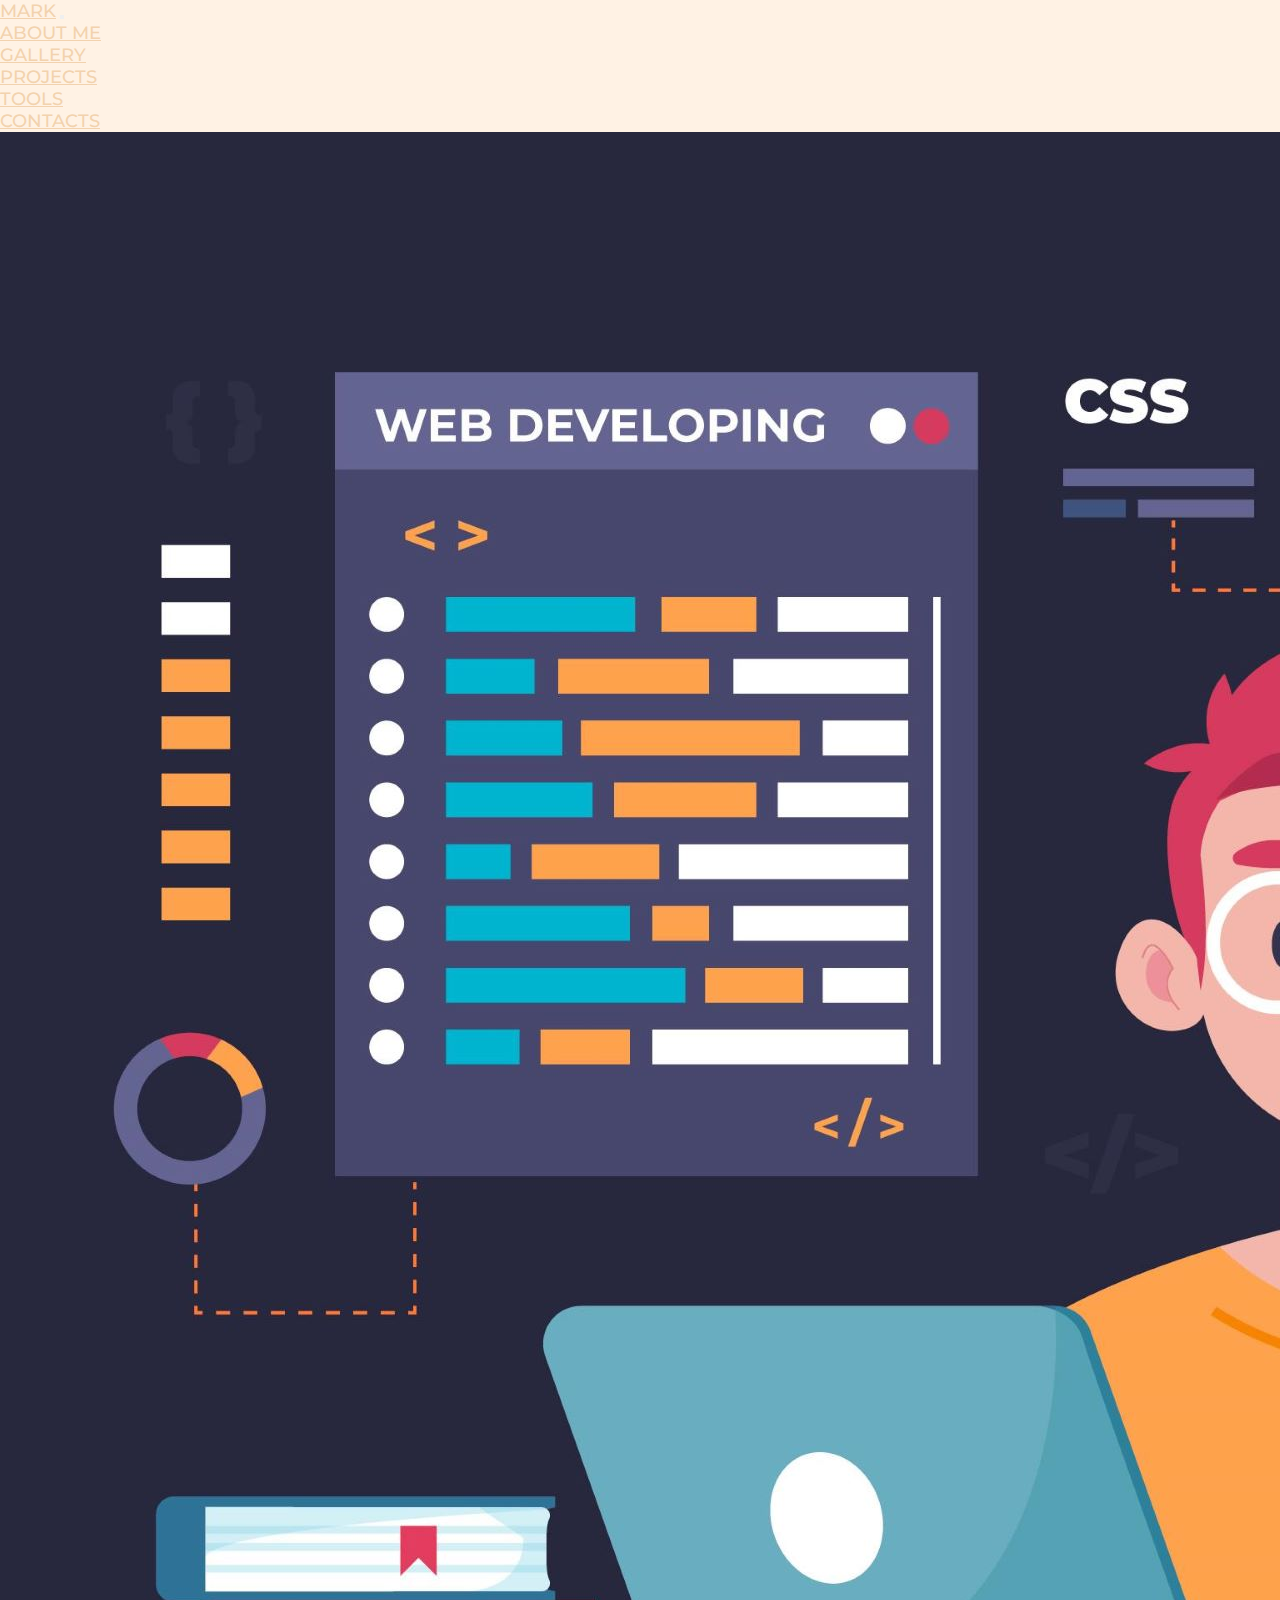
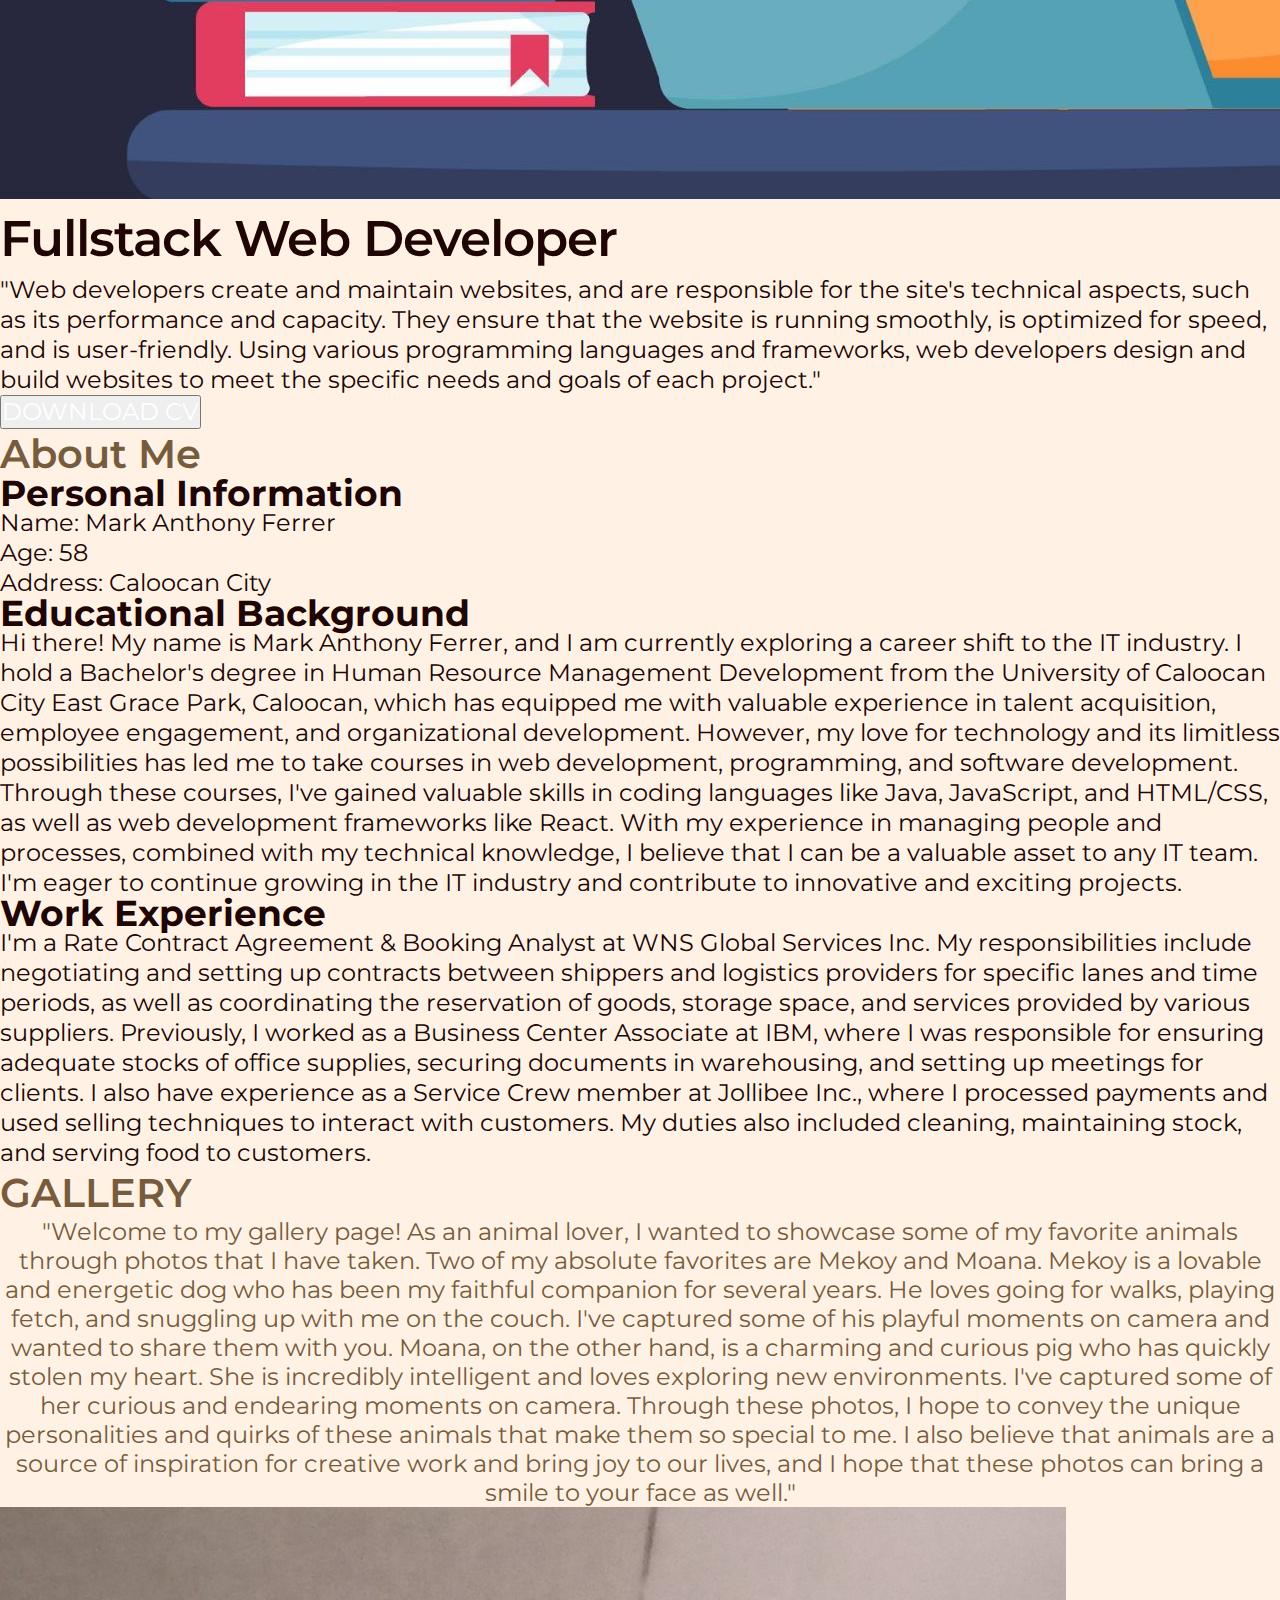
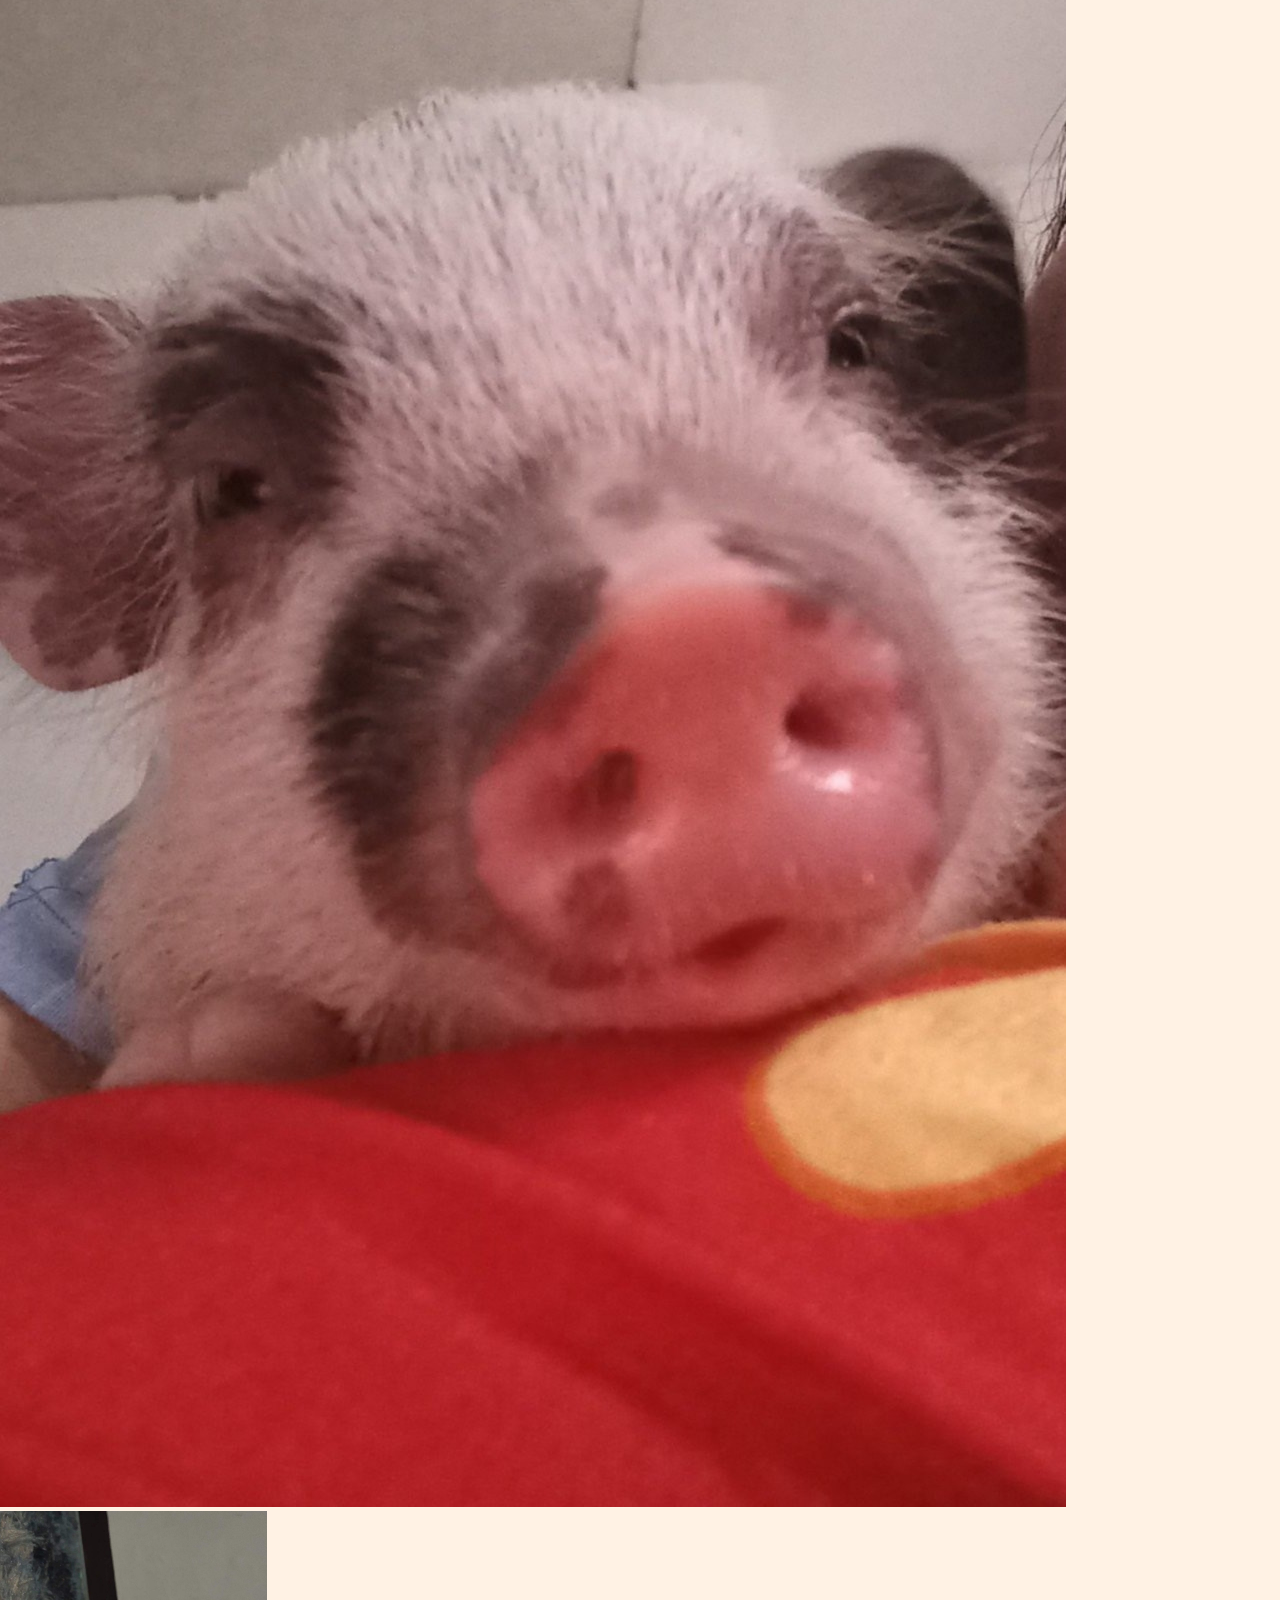
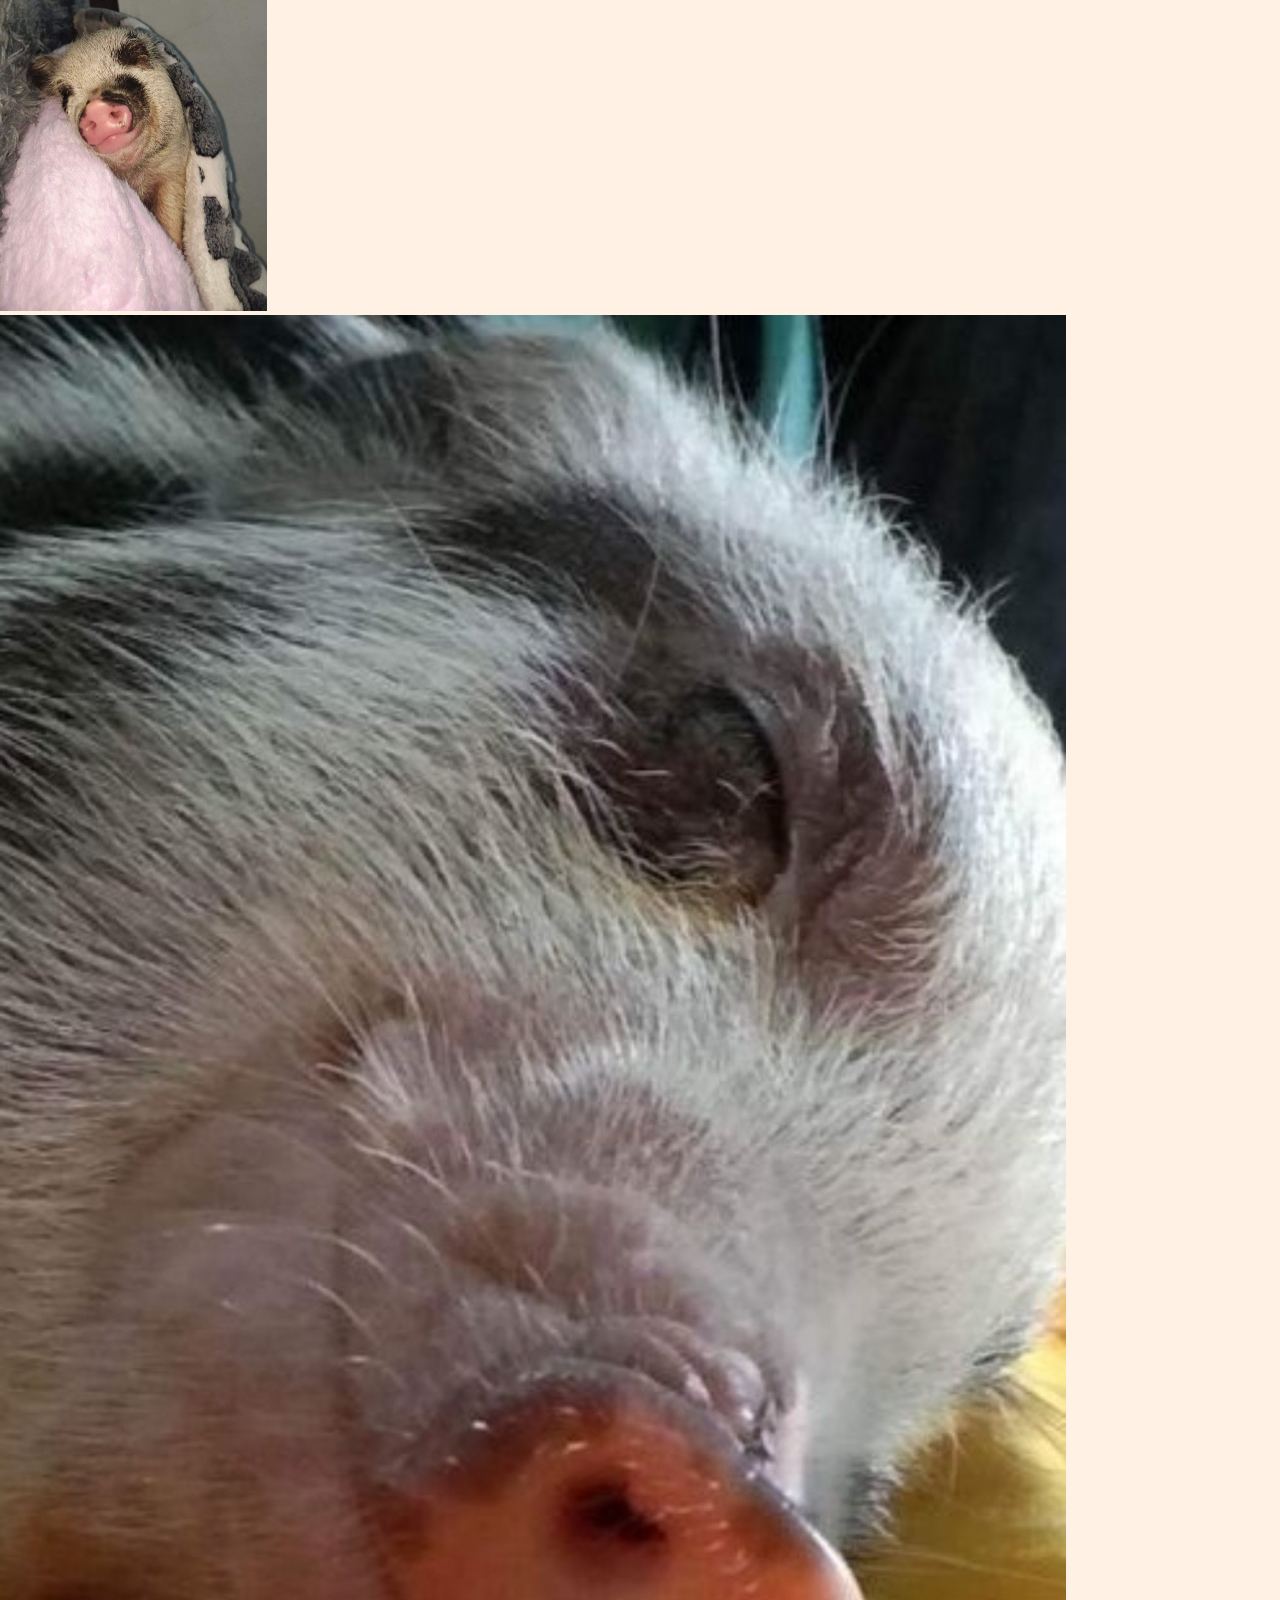
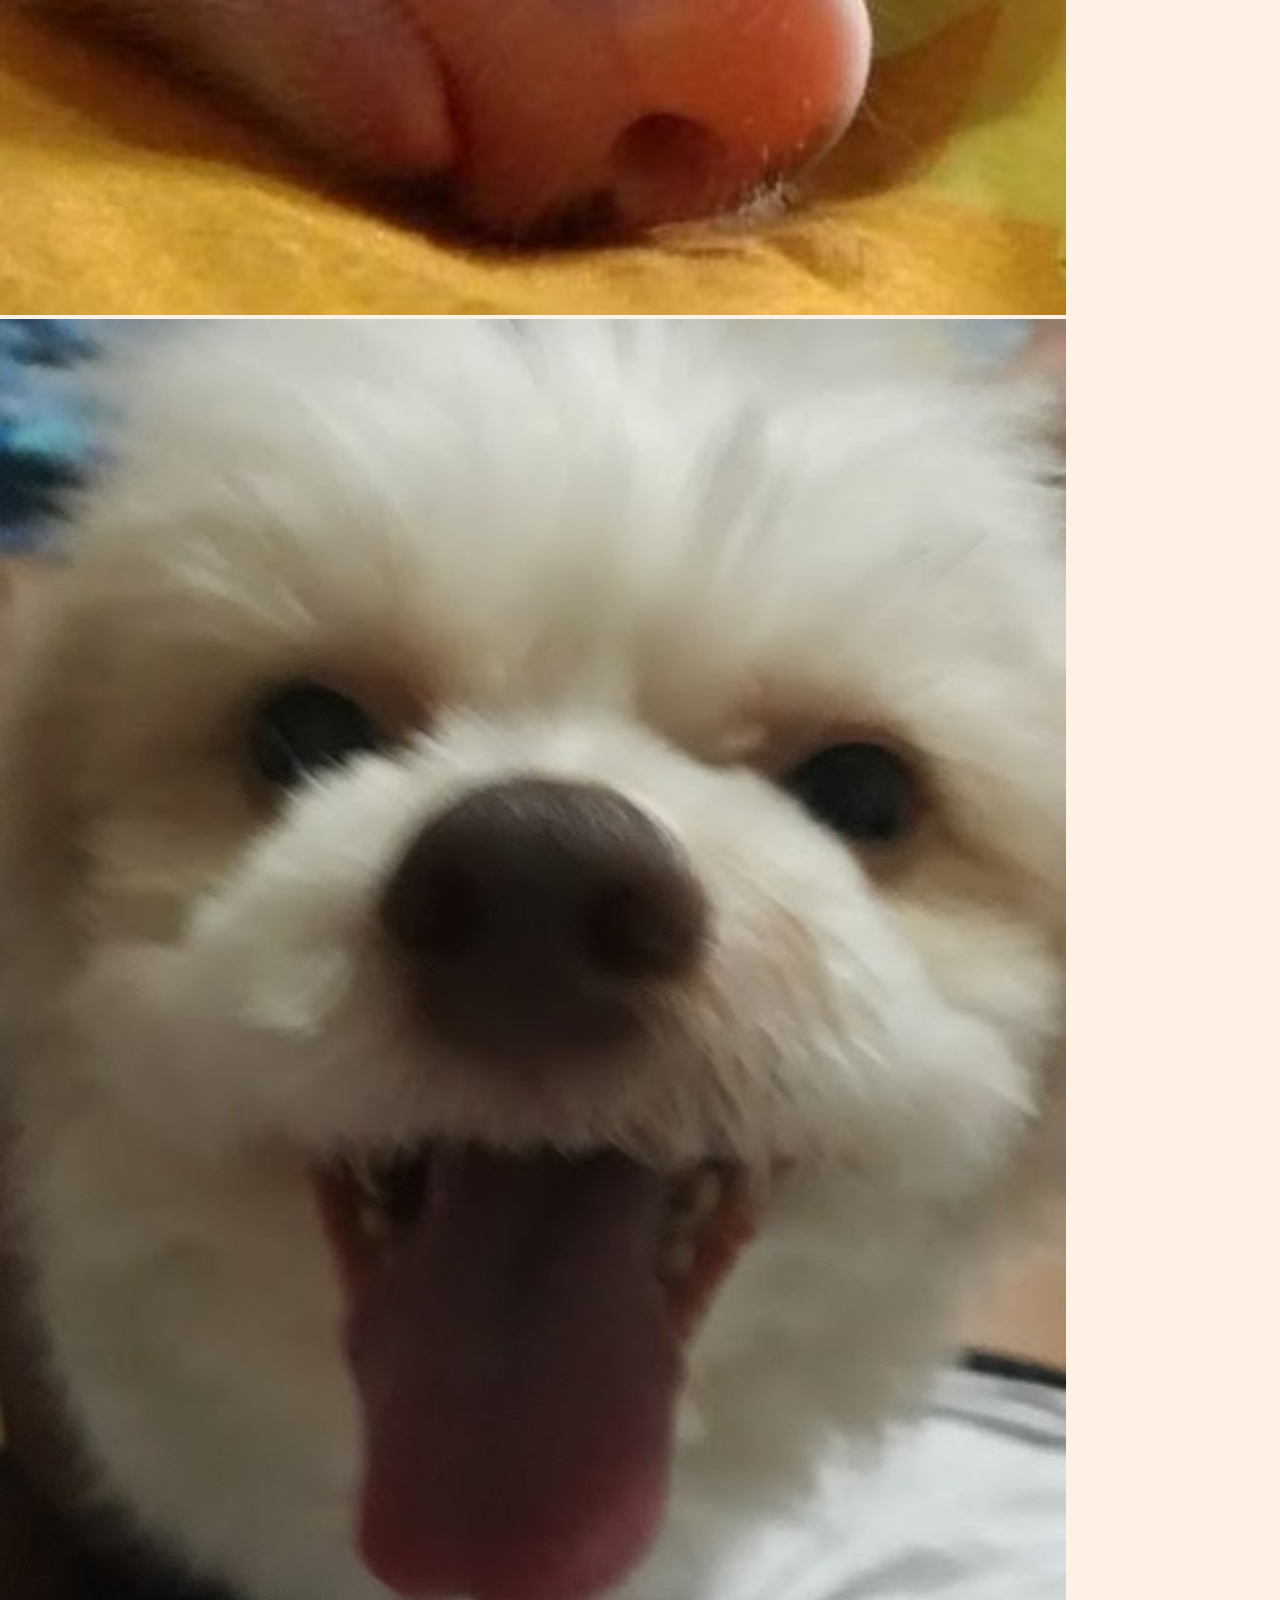
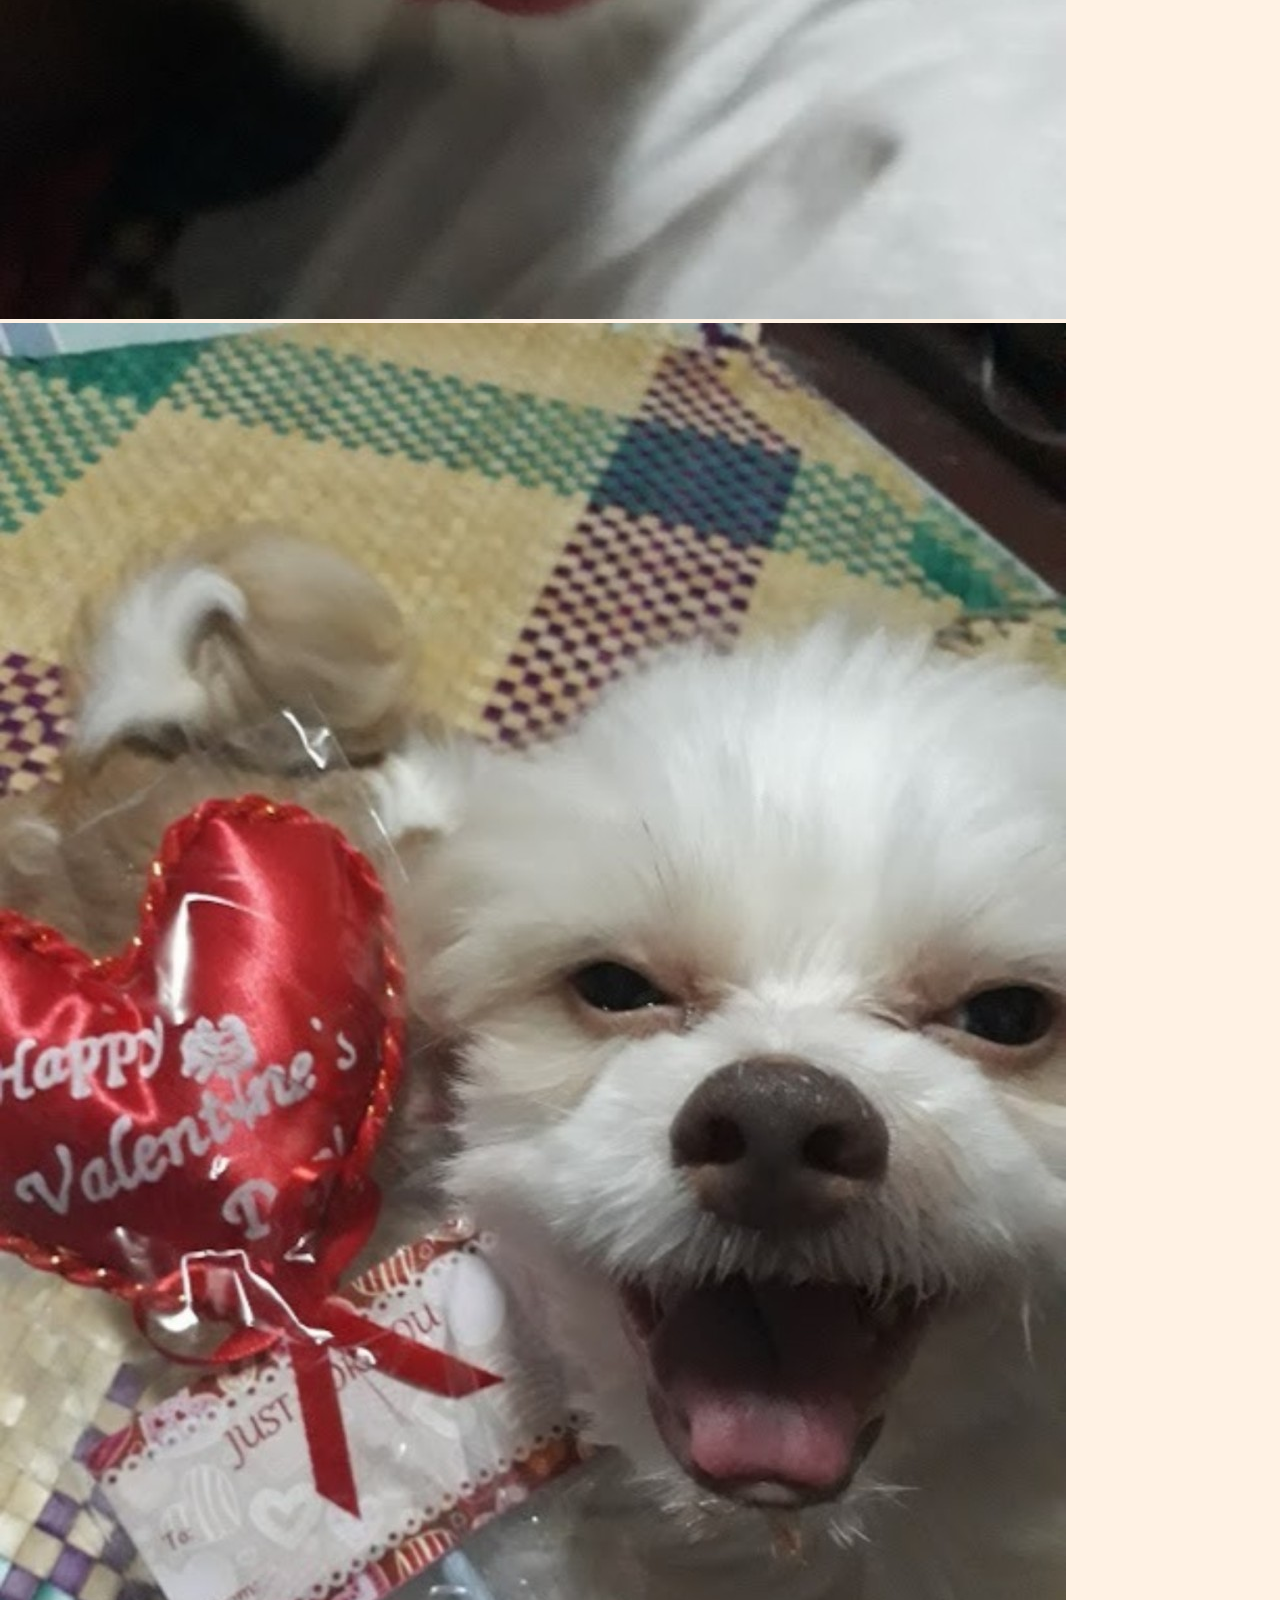
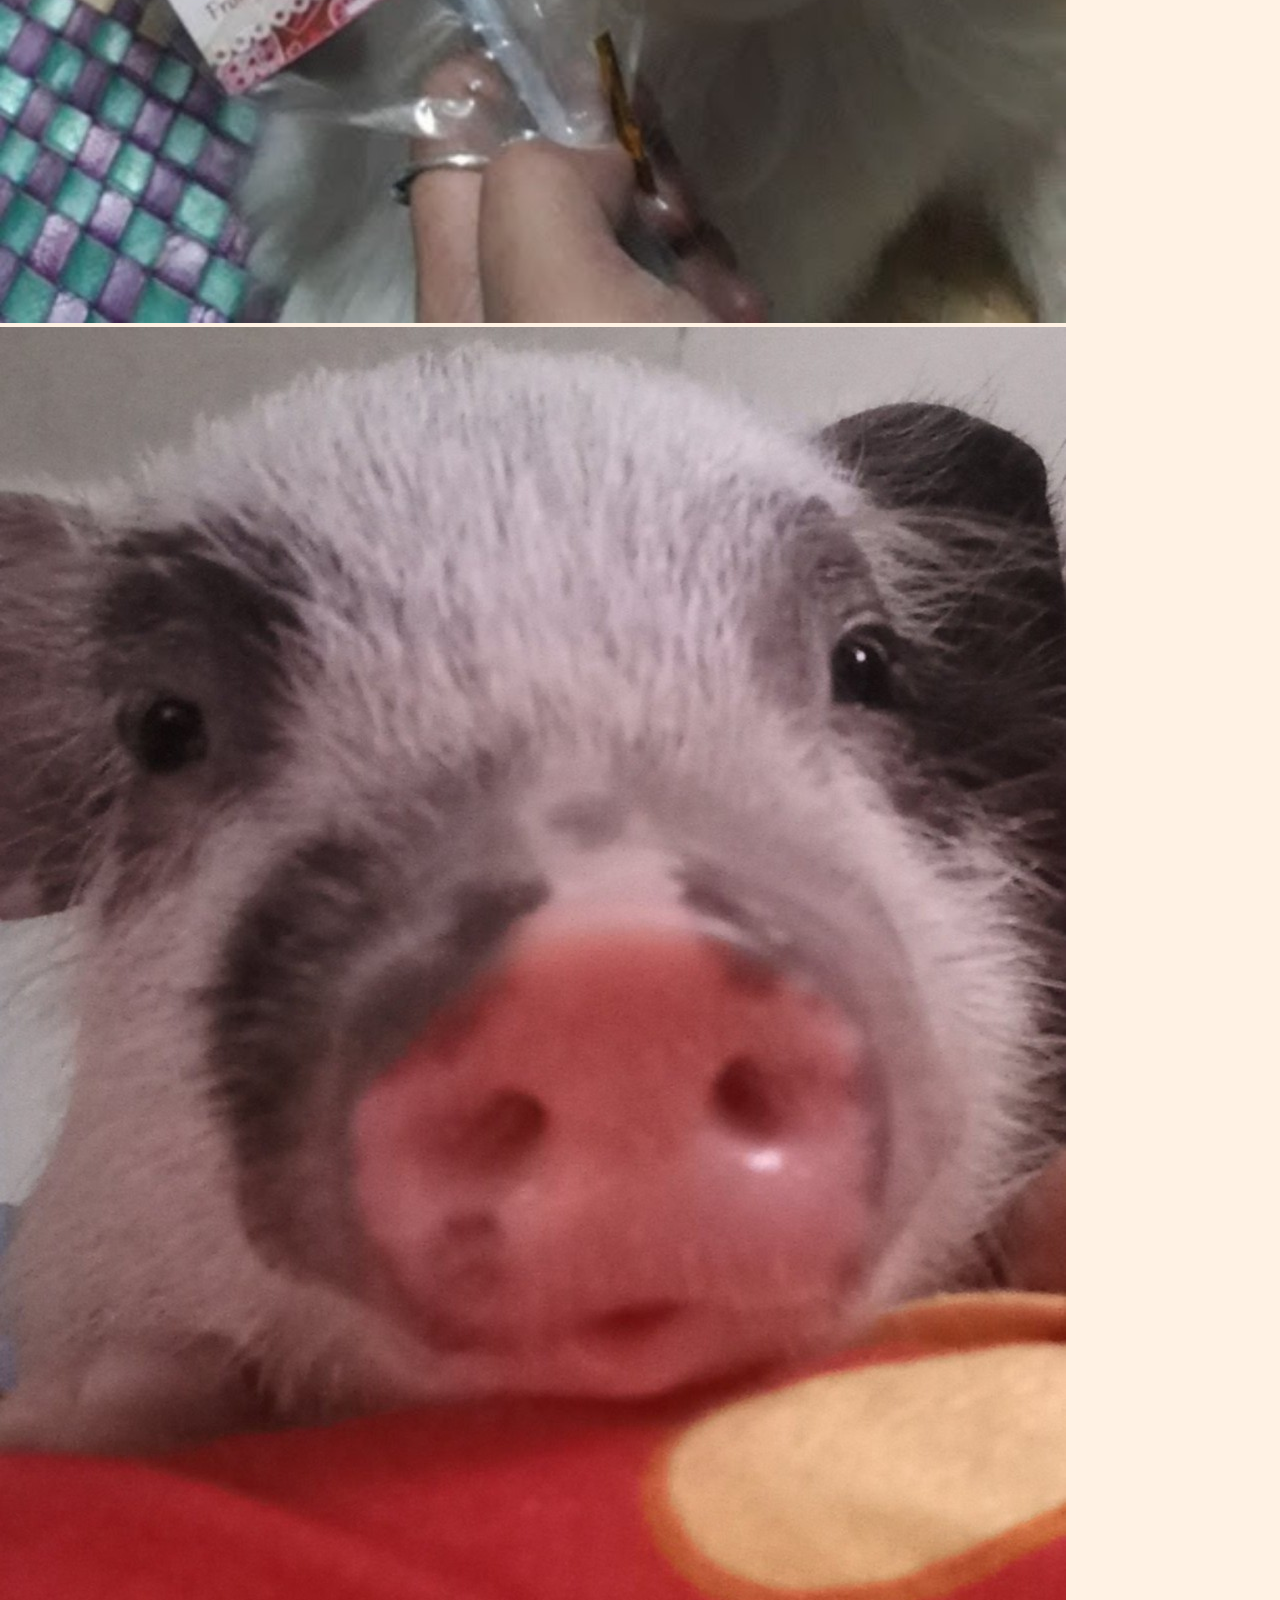
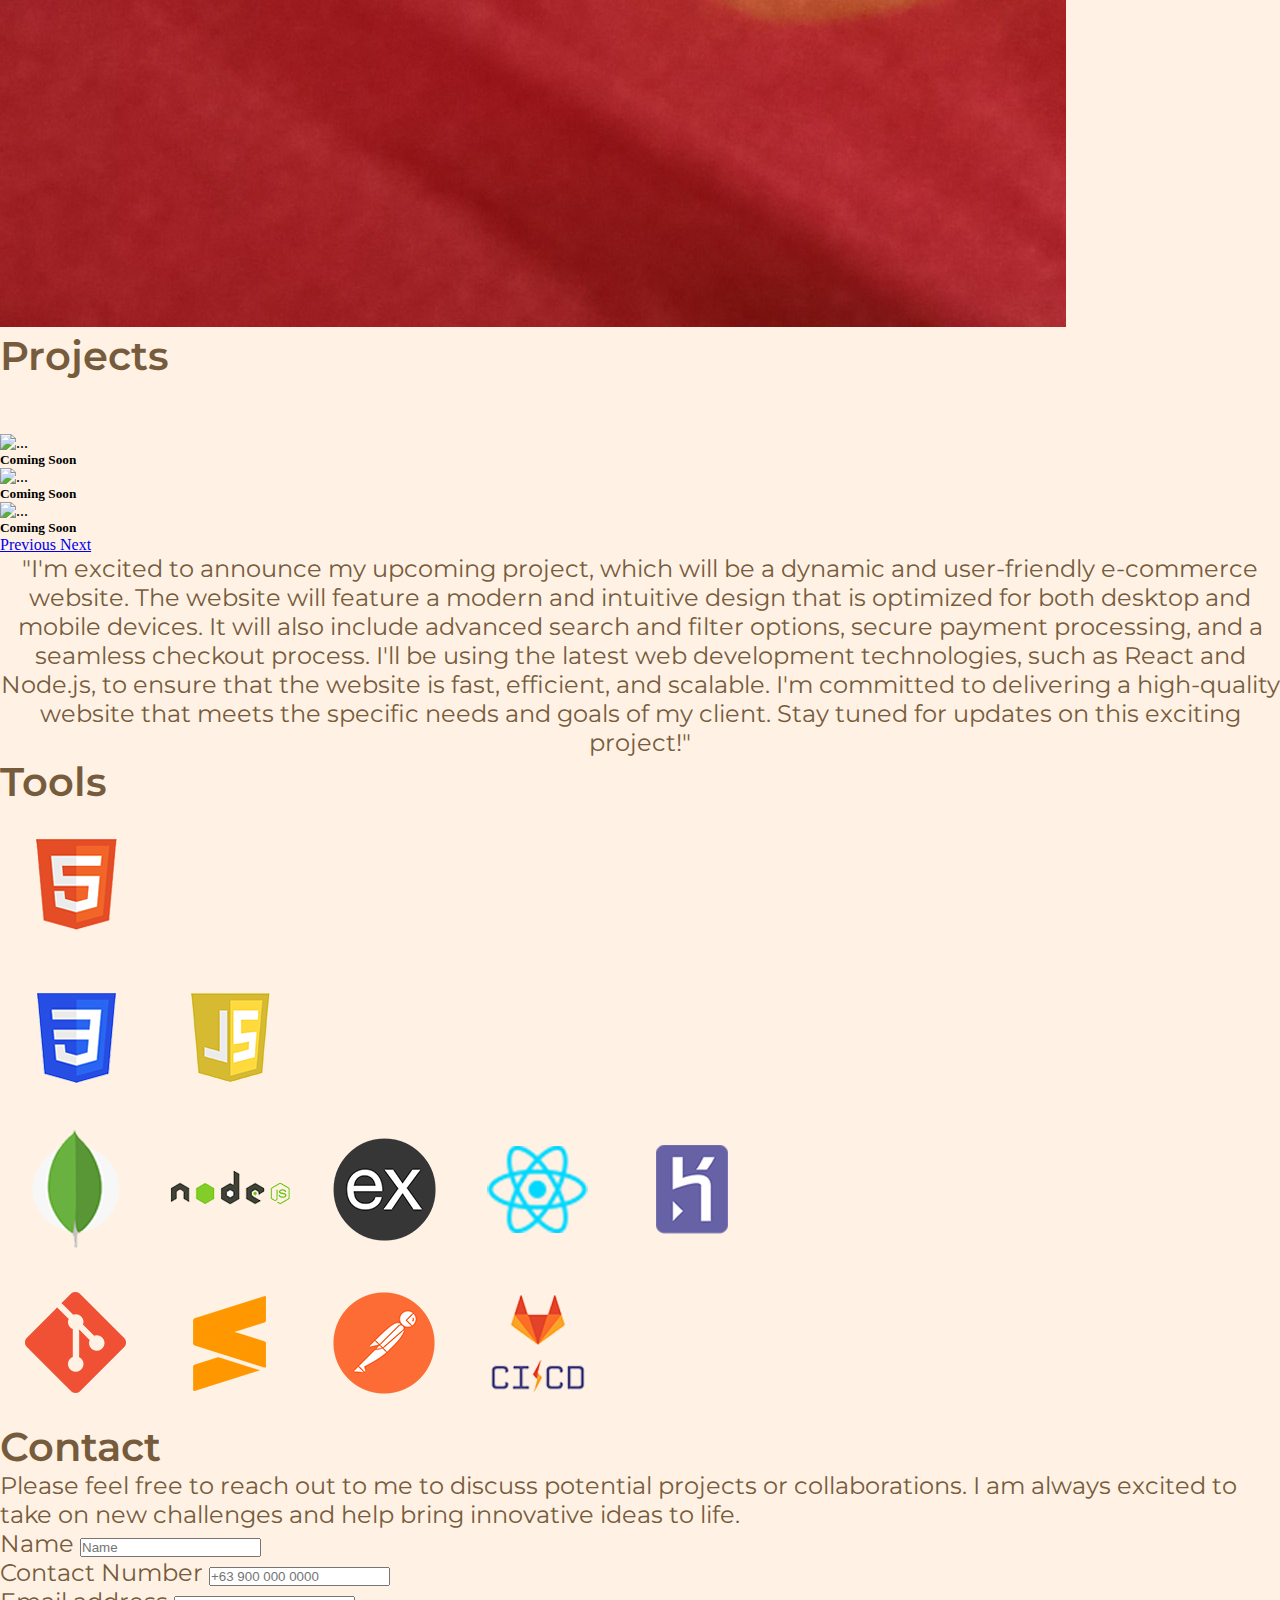
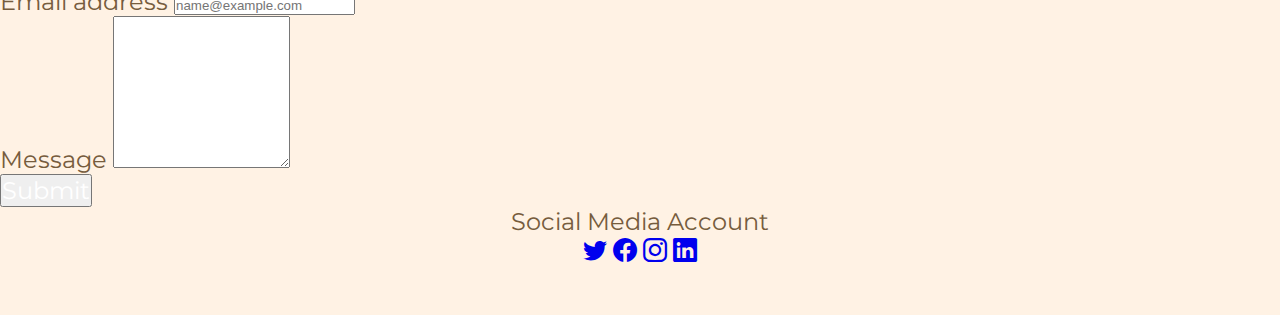
==== commit 743534c5: "update btn" ====
--- a/index.html
+++ b/index.html
@@ -509,9 +509,13 @@
                 id="exampleFormControlTextarea1"
                 rows="10"
               ></textarea>
+              <div class="form-group text-center text-light mt-5">
+                <button type="submit" class="btn btn-primary">Submit</button>
+              </div>
             </div>
           </form>
         </div>
+
         <!-- ==== -->
         <div class="col col-md-12 mt-5 p-5">
           <div class="text-center" id="foot">
--- a/index.css
+++ b/index.css
@@ -143,6 +143,24 @@
   color: #765c3d;
 }
 
+#contact2 .form-group {
+  font-family: "Montserrat";
+  font-style: normal;
+  font-weight: 400;
+  font-size: 24px;
+  line-height: 29px;
+  color: #765c3d;
+}
+
+#contact2 .btn {
+  font-family: "Montserrat";
+  font-style: normal;
+  font-weight: 400;
+  font-size: 24px;
+  line-height: 29px;
+  color: white;
+}
+
 /* FOOTER */
 
 #foot {
